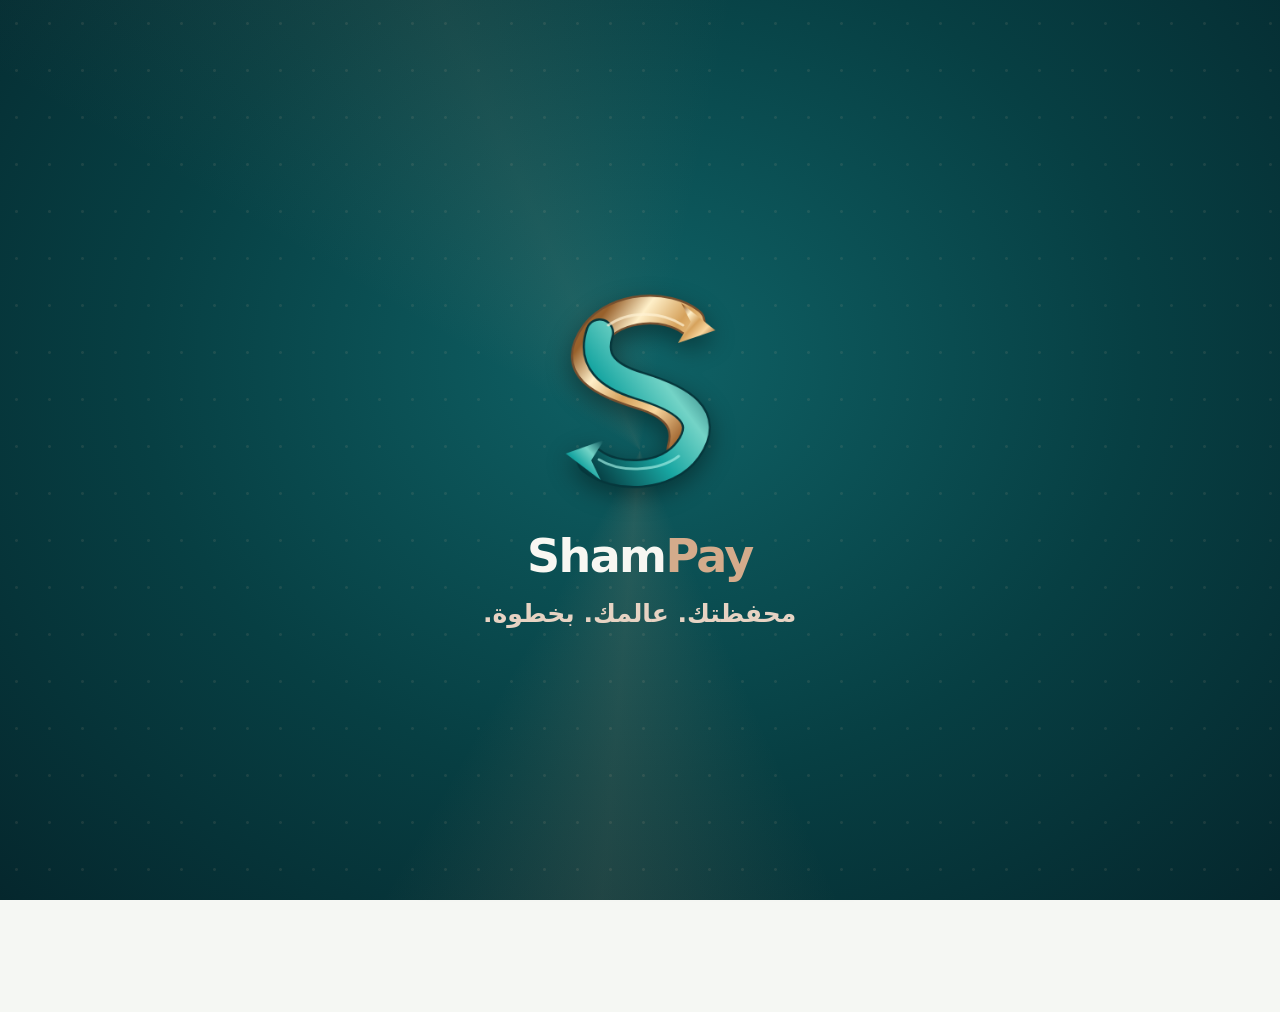
==== index.html @ 65e1316c "Add files via upload" ====
<!doctype html><html lang="ar" dir="rtl"><head><meta charset="utf-8"><meta name="viewport" content="width=device-width,initial-scale=1,viewport-fit=cover"><meta name="theme-color" content="#073F43"><meta name="apple-mobile-web-app-capable" content="yes"><title>ShamPay Premium | DEMO</title><link rel="manifest" href="./manifest.webmanifest"><link rel="icon" href="./icon.svg" type="image/svg+xml"><link rel="apple-touch-icon" href="./icon-192.png"><link rel="stylesheet" href="./style.css?v=35.1"></head><body><div id="app"><header class="header"><div class="brand"><span class="logo"><img src="./shampay-mark.svg?v=32" alt="ShamPay"></span><span>Sham<b>Pay</b></span><span class="demo">DEMO</span></div><div class="header-actions"><button id="headerNotifications" type="button" data-action="notifications" aria-label="الإشعارات" hidden></button><button id="language" aria-label="Language">EN</button><button id="theme" aria-label="Theme">☾</button></div></header><div id="notice" class="notice"></div><main id="content"><section class="boot-fallback" role="status"><h1>أهلاً بك في شام باي</h1><p>جاري تشغيل المحفظة التجريبية…</p><p class="boot-help">إذا بقيت هذه الشاشة، يرجى إعادة فتح التطبيق أو إبلاغ فريق الاختبار.</p></section></main><nav id="nav" class="nav hidden"></nav></div><div id="toast" class="toast" role="status"></div><div id="splash" class="splash" role="status" aria-label="شاشة بداية شام باي"><div class="splash-particles" aria-hidden="true"></div><svg class="splash-art flow-exact-logo" xmlns="http://www.w3.org/2000/svg" viewBox="0 0 300 300" aria-hidden="true"><defs><linearGradient id="metalGold" x1=".1" y1=".1" x2=".9" y2=".9"><stop stop-color="#98612C"/><stop offset=".23" stop-color="#FFF0C9"/><stop offset=".49" stop-color="#D6A25C"/><stop offset=".74" stop-color="#F9D79E"/><stop offset="1" stop-color="#A56B35"/></linearGradient><linearGradient id="metalTeal" x1="0" y1="1" x2="1" y2="0"><stop stop-color="#063B40"/><stop offset=".38" stop-color="#18A6A2"/><stop offset=".67" stop-color="#74D4C7"/><stop offset="1" stop-color="#064B52"/></linearGradient></defs><g class="exact-strokes" fill="none" stroke-linecap="round" stroke-linejoin="round"><g class="exact-gold"><path d="M 209 68 C 181 46 122 48 96 82 C 67 122 102 139 153 155 C 188 166 208 186 198 218" stroke="#77502F" stroke-width="35"/><path d="M 209 68 C 181 46 122 48 96 82 C 67 122 102 139 153 155 C 188 166 208 186 198 218" stroke="url(#metalGold)" stroke-width="30"/></g><g class="exact-teal"><path d="M 92 231 C 121 254 181 253 206 218 C 234 179 198 158 148 143 C 112 132 91 114 102 81" stroke="#06373C" stroke-width="34"/><path d="M 92 231 C 121 254 181 253 206 218 C 234 179 198 158 148 143 C 112 132 91 114 102 81" stroke="url(#metalTeal)" stroke-width="29"/></g></g><g class="exact-gold"><path d="M 198 46 L 238 78 L 194 93 L 209 68 Z" fill="url(#metalGold)" stroke="#B78546" stroke-width="1.5"/></g><g class="exact-teal"><path d="M 103 254 L 62 223 L 107 207 L 92 231 Z" fill="url(#metalTeal)" stroke="#0C6A6B" stroke-width="1.5"/></g><g class="exact-gold"><path d="M 112 72 C 139 53 177 57 200 72" fill="none" stroke="#FFF3D5" stroke-width="3" stroke-linecap="round" opacity=".7"/></g><g class="exact-teal"><path d="M 101 230 C 128 247 173 243 195 226" fill="none" stroke="#9FECE1" stroke-width="3" stroke-linecap="round" opacity=".7"/></g></svg><div class="splash-copy" aria-label="ShamPay، محفظتك. عالمك. بخطوة."><div class="splash-brand">Sham<span>Pay</span></div><div class="splash-motto" lang="ar" dir="rtl">محفظتك. عالمك. بخطوة.</div></div></div><script>window.addEventListener("error",function(e){var c=document.getElementById("content");if(c&&!window.__SHAMPAY_READY__){c.innerHTML="<section class=\"boot-fallback\" role=\"alert\"><h1>تعذر تشغيل ShamPay</h1><p>حدث خطأ في تحميل النسخة التجريبية. يرجى إبلاغ فريق الاختبار.</p></section>";}var s=document.getElementById("splash");if(s)s.classList.add("splash-off");});setTimeout(function(){var s=document.getElementById("splash");if(s)s.classList.add("splash-off");},5300);</script><script src="./app.js?v=35.1" defer></script></body></html>
---- style.css ----
:root{--bg:#F5F7F3;--paper:#fff;--ink:#243D41;--muted:#72837b;--green:#075057;--green2:#12636A;--gold:#C29A79;--line:#e2eae5;--shadow:0 12px 32px #143c2914}*{box-sizing:border-box}html{font-family:-apple-system,BlinkMacSystemFont,"Segoe UI",Tahoma,Arial,sans-serif}body{margin:0;background:var(--bg);color:var(--ink)}body.dark{--bg:#091D23;--paper:#102B31;--ink:#f4f5ed;--muted:#a4b9ad;--green:#17664f;--green2:#208467;--line:#315044;--shadow:0 12px 32px #0004}button,input,select,textarea{font:inherit}button{cursor:pointer}button:focus-visible,input:focus-visible,select:focus-visible{outline:3px solid var(--gold);outline-offset:2px}#app{max-width:520px;min-height:100dvh;margin:auto;background:var(--bg);position:relative;padding-bottom:92px}.header{height:78px;padding:16px 20px;display:flex;align-items:center;justify-content:space-between;background:var(--paper);border-bottom:1px solid var(--line)}.brand{display:flex;align-items:center;gap:8px;font-size:23px;font-weight:800;letter-spacing:-.5px}.brand b{color:var(--gold)}.logo{display:grid;place-items:center;width:37px;height:37px;background:var(--green);color:var(--gold);border-radius:12px;font-family:Georgia,serif;font-size:25px}.demo{font-size:10px;color:var(--green);background:#e9f3e9;border:1px solid #bed9ca;padding:4px 6px;border-radius:7px;letter-spacing:1px}.header-actions{display:flex;gap:7px}.header-actions button{background:var(--bg);border:1px solid var(--line);border-radius:11px;min-width:38px;height:38px;color:var(--ink)}.notice{background:#fff6de;color:#735a24;text-align:center;font-size:11px;padding:8px 12px;border-bottom:1px solid #f2e3bd}main{padding:19px 18px 32px}.hero{background:linear-gradient(135deg,#073F43,#12676A);color:#fff;border-radius:24px;padding:24px;box-shadow:var(--shadow);position:relative;overflow:hidden}.hero:after{content:"S";position:absolute;left:-15px;bottom:-85px;font:240px Georgia;color:#ffffff0c}.eyebrow{font-size:12px;opacity:.78}.hero h1{font-size:27px;margin:9px 0 7px}.hero p{font-size:13px;line-height:1.8;color:#e4eee8;margin:0}.hero .amount{font-size:35px;font-weight:800;direction:ltr;text-align:start;margin:14px 0}.hero .amount small{font-size:15px;color:#e6d39d}.section{margin:23px 0 12px;display:flex;justify-content:space-between;align-items:center}.section h2{font-size:17px;margin:0}.section span,.subtle{font-size:12px;color:var(--muted)}.card{background:var(--paper);border:1px solid var(--line);border-radius:19px;padding:18px;margin-bottom:12px;box-shadow:var(--shadow)}.card h2,.card h3{margin:0 0 12px}.card p{line-height:1.8;font-size:13px;color:var(--muted)}.grid{display:grid;grid-template-columns:repeat(2,minmax(0,1fr));gap:11px}.tile{background:var(--paper);border:1px solid var(--line);border-radius:18px;padding:17px 10px;text-align:center;color:var(--ink);min-height:105px}.tile .symbol{display:grid;place-items:center;margin:0 auto 10px;background:#e7f1eb;color:#12636A;width:44px;height:44px;border-radius:14px;font-size:22px}.tile strong{font-size:13px}.btn{border:0;background:var(--green);color:white;border-radius:13px;padding:14px 17px;font-weight:700;width:100%;margin-top:11px}.btn.secondary{background:transparent;color:var(--green2);border:1px solid var(--green2)}.btn.gold{background:var(--gold);color:#24352c}.field{display:block;margin:14px 0;font-size:13px;font-weight:650}.field input,.field select,.field textarea{display:block;width:100%;margin-top:7px;padding:13px;border-radius:12px;border:1px solid var(--line);background:var(--bg);color:var(--ink);outline:none}.field textarea{resize:vertical;min-height:70px}.field input:focus,.field select:focus{border-color:var(--green2)}.hint{font-size:12px;color:var(--muted);line-height:1.8}.row{display:flex;align-items:center;justify-content:space-between;gap:12px}.row+.row{border-top:1px solid var(--line);padding-top:13px;margin-top:13px}.value{font-weight:800}.pill{border:1px solid var(--line);padding:7px 10px;border-radius:99px;color:var(--muted);font-size:12px}.nav{position:fixed;bottom:0;left:50%;transform:translateX(-50%);width:min(100%,520px);display:flex;justify-content:space-around;align-items:center;background:var(--paper);border-top:1px solid var(--line);padding:8px 5px max(9px,env(safe-area-inset-bottom));z-index:4}.nav button{background:none;border:0;color:var(--muted);min-width:54px;padding:4px 1px;font-size:11px}.nav button span{display:block;font-size:23px;margin-bottom:2px}.nav button.active{color:var(--green2);font-weight:800}.nav button.center span{background:var(--green);color:var(--gold);width:42px;height:42px;display:grid;place-items:center;border-radius:14px;margin:-14px auto 3px}.hidden{display:none!important}.toast{position:fixed;bottom:90px;left:50%;transform:translateX(-50%);background:#1b3d33;color:#fff;padding:12px 20px;border-radius:12px;z-index:10;display:none;max-width:90%;text-align:center}.toast.show{display:block}.qr{width:195px;height:195px;background:#fff;padding:14px;border-radius:16px;margin:15px auto;display:grid;place-items:center}.qr svg{width:100%;height:100%}.centered{text-align:center}.balance{font-size:20px;font-weight:800}.receipt{border:2px dashed var(--gold);position:relative}.watermark{font-size:35px;font-weight:900;letter-spacing:8px;color:#C29A7933;text-align:center}.step{font-size:12px;color:var(--gold);font-weight:800}.link{border:0;background:none;color:var(--green2);text-decoration:underline;padding:8px}.error{color:#ad3434;font-size:12px}.empty{text-align:center;color:var(--muted);padding:24px 10px}.account{background:#f0f5ee;border:1px solid #d6e5d8;padding:12px;border-radius:12px;color:#235345;font-size:12px;line-height:1.8}body.dark .account{background:#173b2d;color:#d3e7d9}.actions{display:flex;gap:10px}.actions>*{flex:1}.goldtext{color:var(--gold)}@media print{.header,.notice,.nav,.no-print{display:none!important}#app{padding:0}.receipt{border:1px solid #aaa}body{background:white;color:black}}
:root{--bg:#F5F7F3;--ink:#243D41;--green:#07383D;--green2:#0D5A60;--gold:#C29A79}body.dark{--green:#0D5A60}.eye{border:0;background:#ffffff22;color:white;border-radius:8px;padding:3px 9px;font-size:18px;margin-inline-start:8px}.phone-row{display:flex;align-items:end;gap:10px}.phone-row>span{white-space:nowrap;padding:13px 9px;background:var(--bg);border-radius:11px;margin-bottom:14px;border:1px solid var(--line)}.phone-row .field{flex:1;min-width:0}.otp-preview{background:#edf5ee;color:#0b4334;border:1px dashed #8bb39c;padding:16px;text-align:center;border-radius:14px;letter-spacing:2px}.otp-preview strong{font-size:25px}.kyc-grid{display:grid;grid-template-columns:repeat(3,1fr);gap:8px;margin:18px 0}.kyc-grid>div{border:1px dashed var(--line);border-radius:13px;min-height:100px;display:flex;flex-direction:column;align-items:center;justify-content:center;font-size:28px}.kyc-grid small{font-size:10px;text-align:center;padding:5px}.checkline{display:flex;align-items:start;gap:10px;line-height:1.7;font-size:12px;margin:15px 0}.checkline input{margin-top:4px}.verified{color:#157454!important;font-weight:650}.qr{width:225px;height:225px}.qr svg{image-rendering:pixelated}@media(prefers-reduced-motion:reduce){*,*:before,*:after{animation:none!important;transition:none!important}}

.splash{position:fixed;inset:0;z-index:9999;background:linear-gradient(155deg,#07383D,#0D5A60);color:#F5F7F3;display:flex;flex-direction:column;align-items:center;justify-content:center;text-align:center;gap:12px;transition:opacity .45s ease,visibility .45s ease;padding:24px}.splash.splash-off{opacity:0;visibility:hidden;pointer-events:none}.splash-mark{width:88px;height:88px;border:2px solid #C29A79;border-radius:24px;display:grid;place-items:center;color:#C29A79;font:700 58px Georgia,serif;box-shadow:0 14px 50px #0003}.splash h1{font-size:38px;letter-spacing:-1px;margin:6px 0 0}.splash h1 span{color:#C29A79}.splash p{margin:0;font-size:18px}.splash small{color:#C29A79;letter-spacing:1px}.boot-fallback{text-align:center;padding:55px 18px;line-height:1.8}.boot-help{font-size:13px;opacity:.75}
@media(prefers-reduced-motion:reduce){.splash{transition:none}}

/* ShamPay cinematic splash — standalone full-screen intro */
.splash{background:radial-gradient(ellipse at 50% 42%,#14513f 0%,#07383D 53%,#031813 100%);overflow:hidden;gap:7px;isolation:isolate}
.splash::before{content:"";position:absolute;inset:-45%;background:conic-gradient(from 30deg,transparent 0 35%,#C29A7914 43%,transparent 50% 75%,#C29A790a 85%,transparent 95%);animation:splash-turn 8s linear infinite;z-index:-1}
.splash-particles{position:absolute;inset:0;background-image:radial-gradient(circle,#e9c780 1px,transparent 2px);background-size:33px 47px;opacity:.12;animation:splash-stars 2.6s ease-in-out both;pointer-events:none}
.splash-art{width:min(72vw,290px);height:min(72vw,290px);filter:drop-shadow(0 0 14px #e2b96550)}
.splash-art path{fill:none;stroke:url(#gold);stroke-linecap:round;stroke-linejoin:round}
.splash-trail{stroke-width:5;stroke-dasharray:420;stroke-dashoffset:420;animation:splash-draw 1.5s ease-out forwards;filter:drop-shadow(0 0 7px #f4d18c)}
.splash-letter{stroke-width:16;stroke-dasharray:460;stroke-dashoffset:460;animation:splash-draw 1.6s .45s ease-in-out forwards}
.splash-leaf{stroke:#4c9b74!important;stroke-width:9;stroke-dasharray:130;stroke-dashoffset:130;animation:splash-draw .8s 1.15s ease-out forwards}
.splash-title{font-size:clamp(39px,10vw,56px);font-weight:800;letter-spacing:-2px;opacity:0;animation:splash-rise .65s 1.35s ease-out forwards}
.splash-title span{color:#C29A79}
.splash-tagline,.splash-syria,.splash small{opacity:0;animation:splash-rise .5s 1.65s ease-out forwards}
.splash-syria{font-size:14px!important;color:#e5d6b5}.splash small{font-size:12px}
.splash-progress{width:145px;height:4px;border-radius:5px;background:#ffffff26;overflow:hidden;margin:18px auto 0}.splash-progress i{display:block;width:100%;height:100%;background:#d9b979;transform:scaleX(0);transform-origin:right;animation:splash-load 2.7s linear forwards}
@keyframes splash-draw{to{stroke-dashoffset:0}}@keyframes splash-rise{from{opacity:0;transform:translateY(14px)}to{opacity:1;transform:translateY(0)}}@keyframes splash-load{to{transform:scaleX(1)}}@keyframes splash-stars{0%{opacity:0}60%{opacity:.2}100%{opacity:.1}}@keyframes splash-turn{to{transform:rotate(360deg)}}
@media(prefers-reduced-motion:reduce){.splash-art path{stroke-dashoffset:0;animation:none}.splash-title,.splash-tagline,.splash-syria,.splash small{opacity:1;animation:none}.splash-progress i{transform:none;animation:none}.splash::before,.splash-particles{animation:none}}

/* Premium login identity and reduced visual clutter */
.login-identity{text-align:center;padding:28px 12px 20px;background:linear-gradient(160deg,#fffdf7,#f5f4ed);border-radius:24px;margin-bottom:12px;position:relative;overflow:hidden}.login-monogram{font:italic 108px/1 Georgia,serif;display:inline-block;background:linear-gradient(125deg,#9c742f,#f6dc91 47%,#b88b39 80%);background-clip:text;-webkit-background-clip:text;color:transparent;filter:drop-shadow(0 7px 10px #94703224);position:relative}.login-monogram .leaf{font:22px Georgia;color:#26835b;position:absolute;right:-2px;top:9px;transform:rotate(-30deg)}.login-wordmark{font-size:34px;font-weight:850;letter-spacing:-1.6px;color:#073b2e}.login-wordmark span{color:#c4a05b}.login-identity p{font-size:14px;font-weight:600;color:#6e765f;margin:7px 0 0}body.dark .login-identity{background:linear-gradient(160deg,#153a2f,#0d251e)}body.dark .login-wordmark{color:#F5F7F3}body.dark .login-identity p{color:#c9d5ca}.splash .splash-title,.splash .splash-tagline,.splash .splash-syria,.splash small,.splash .splash-progress{display:none!important}.splash-art{width:min(82vw,350px);height:min(82vw,350px)}.splash{background:radial-gradient(ellipse at center,#14523f 0%,#052c22 65%,#031a14 100%)}.tile{min-height:118px;border-radius:22px;box-shadow:0 5px 22px #0d3b2d0a}.tile .symbol{border-radius:16px}.card{box-shadow:0 7px 26px #0d3b2d0a}.hero{background:linear-gradient(125deg,#083c31,#146b52);box-shadow:0 14px 35px #0b483b29}.btn{min-height:48px}.nav button.active{color:#13735a}

/* Premium compact mobile home and consistent line icons */
.ui-icon{width:25px;height:25px;display:block;flex:none}.tile .symbol .ui-icon{width:25px;height:25px}.quick-grid{gap:12px}.quick-grid .tile{min-height:106px;padding:15px 9px 12px;border-radius:19px;box-shadow:0 5px 18px #143c2909}.quick-grid .tile .symbol{width:40px;height:40px;margin-bottom:8px;background:var(--bg);color:var(--green2);border-radius:12px}.quick-grid .tile strong{font-size:13px}.compact-section{margin:19px 0 10px}.wallet-premium{min-height:190px;padding:20px 22px;border-radius:22px}.wallet-top{display:flex;align-items:center;justify-content:space-between;font-size:13px;opacity:.9}.wallet-top small{color:#e7d4a4}.wallet-premium .amount{font-size:clamp(29px,8vw,39px);margin:15px 0 10px;white-space:nowrap}.wallet-premium .amount small{font-size:12px;font-weight:600}.wallet-premium .wallet-name{max-width:100%;overflow:hidden;text-overflow:ellipsis;white-space:nowrap;font-size:13px}.wallet-premium .wallet-hint{font-size:11px;color:#e7d4a4;margin-top:7px}.nav button span{height:28px;display:flex;align-items:center;justify-content:center;margin-bottom:3px}.nav button span .ui-icon{width:22px;height:22px}.nav button.center span{width:40px;height:40px;margin:-12px auto 3px}.nav button.center span .ui-icon{width:23px;height:23px}.login-identity{padding:14px 12px 12px;margin-bottom:4px}.login-monogram{font-size:66px}.login-wordmark{font-size:27px}.login-identity p{font-size:12px}.notice{padding:5px 12px;font-size:10px}main{padding-top:14px}.eye{border:0;background:#ffffff20;color:white;border-radius:10px;width:32px;height:32px;display:grid;place-items:center}.eye .ui-icon{width:17px;height:17px}body.dark .quick-grid .tile .symbol{background:#204538;color:#b6d9c7}

/* v12: visible balance control beside the amount, distinct service and KYC icons */
.wallet-top{justify-content:flex-start}.balance-line{display:flex;align-items:center;justify-content:flex-start;gap:12px;position:relative;z-index:1;direction:ltr}.wallet-premium .balance-line .amount{margin:15px 0 10px;min-width:0}.balance-line .eye{flex:none;width:38px;height:38px;margin:4px 0 0;border:1px solid #ffffff50;background:#ffffff22;border-radius:12px;color:#fff;touch-action:manipulation}.balance-line .eye .ui-icon{width:21px;height:21px}.balance-line .eye:focus-visible{outline:2px solid var(--gold)}.kyc-grid{gap:10px}.kyc-grid .kyc-item{min-height:112px;border:1px solid var(--line);border-radius:16px;background:var(--bg);padding:12px 5px;gap:9px}.kyc-icon{width:43px;height:43px;border-radius:13px;display:grid;place-items:center;background:#e4efe7;color:#12604b}.kyc-icon .ui-icon{width:26px;height:26px}.kyc-grid .kyc-item small{font-size:11px;line-height:1.5;color:var(--ink)}body.dark .kyc-icon{background:#254b3d;color:#d5e7d8}.tile .symbol .ui-icon{width:27px;height:27px}

/* v13 — Ivory and champagne-gold identity */
:root{--bg:#F8F5ED;--paper:#FFFEFA;--ink:#26342F;--muted:#807665;--green:#B48B4D;--green2:#9A7136;--gold:#C29A79;--line:#E8DFCF;--shadow:0 9px 28px #7C62401A}
body.dark{--bg:#191713;--paper:#27231D;--ink:#F7F0E3;--muted:#B8AA92;--green:#C19A5C;--green2:#E0BC7A;--gold:#D8B36D;--line:#4A4033;--shadow:0 12px 30px #0005}
.header,.nav{background:var(--paper);border-color:var(--line)}.logo,.nav button.center span{background:#2A2923;color:#E8C987}.brand{color:var(--ink)}.brand b,.goldtext{color:#BF9653}.demo{background:#F6ECD8;color:#826027;border-color:#E8D5AD}body.dark .demo{background:#443720;color:#F0CF92;border-color:#786038}.notice{background:#FBF2DF;color:#745D39;border-color:#EAD9B8}body.dark .notice{background:#382D1F;color:#E9D1A4;border-color:#5C4930}
.btn{background:#9A7136;color:#fff}.btn.secondary{color:var(--green2);border-color:var(--green2)}.btn.gold{background:#D9B56E;color:#29251D}.tile,.card{border-color:var(--line);box-shadow:var(--shadow)}.tile .symbol,.quick-grid .tile .symbol,.kyc-icon{background:#F5ECDD;color:#9B743B}body.dark .tile .symbol,body.dark .quick-grid .tile .symbol,body.dark .kyc-icon{background:#403625;color:#E7C585}.nav button.active{color:var(--green2)}
.account{background:#F7F0E2;color:#67522E;border-color:#E5D7BC}body.dark .account{background:#373022;color:#E9D5AA;border-color:#5D5037}.otp-preview{background:#FCF3E2;color:#76582C;border-color:#C8A66E}.login-identity{background:linear-gradient(150deg,#FFFEFA,#EEF4EE)}.login-wordmark{color:#292E28}.login-wordmark span{color:#B98768}.login-identity p{color:#88765A}body.dark .login-identity{background:linear-gradient(145deg,#393024,#201E19)}body.dark .login-wordmark{color:#F8F0E2}
.splash{background:radial-gradient(ellipse at 50% 42%,#FFFEFA 0%,#E9F0EA 65%,#D5E5DC 100%);color:#8C682F}.splash::before{background:conic-gradient(from 30deg,transparent 0 35%,#C29A7930 43%,transparent 50% 75%,#C29A7922 85%,transparent 95%)}.splash-particles{background-image:radial-gradient(circle,#B98768 1px,transparent 2px)}.splash-art{filter:drop-shadow(0 0 12px #D5AD6860)}.splash-leaf{stroke:#B98768!important}
.hero.wallet-premium{background:linear-gradient(125deg,#FFFEFA 0%,#F0F5F0 70%,#E3ECE5 100%);color:#26362F;border:1px solid #D6E4DB;box-shadow:0 12px 32px #9A7B491C;min-height:175px;padding:21px 23px}.hero.wallet-premium::after{color:#CDAE7430;bottom:-100px;left:-4px;font-size:230px}.wallet-premium .wallet-top{font-size:12px;color:#766B58;opacity:1}.wallet-premium .wallet-top small,.wallet-premium .amount small{color:#96713A}.wallet-premium .balance-line{direction:rtl;justify-content:flex-start;gap:10px}.wallet-premium .amount{direction:ltr;font-size:clamp(24px,6.4vw,34px);font-weight:750;letter-spacing:-.6px;white-space:nowrap}.wallet-premium .balance-line .eye{width:34px;height:34px;background:#F3E6CF;border:1px solid #D4E0D9;color:#866331;border-radius:50%;margin:0}.wallet-premium .balance-line .eye .ui-icon{width:19px;height:19px}.wallet-premium .wallet-name{font-size:14px;font-weight:550;color:#2F3A33}.wallet-premium .wallet-hint{color:#9A835D;font-size:11px}.wallet-premium .demo-verified{display:inline-flex;align-items:center;gap:5px;color:#7B693F;font-size:10px;margin-inline-start:7px}.wallet-premium .demo-verified .ui-icon{width:15px;height:15px;color:#A77D39}body.dark .hero.wallet-premium{background:linear-gradient(130deg,#322A1E,#211F1A);border-color:#665136;color:#F9F0DD}body.dark .wallet-premium .wallet-name{color:#F5EBDD}body.dark .wallet-premium .wallet-top,body.dark .wallet-premium .wallet-hint{color:#D3BC94}body.dark .wallet-premium .balance-line .eye{background:#4B3B27;color:#F0D19B;border-color:#80633D}body.dark .wallet-premium .demo-verified{color:#D7BC86}

/* v14 cinematic brand reveal — ivory and gold, accessible and isolated */
.splash{gap:0!important;display:flex;flex-direction:column;align-items:center;justify-content:center;padding:24px;overflow:hidden}
.splash-art{width:min(64vw,235px)!important;height:min(64vw,235px)!important;flex:none;animation:sp-mark-settle .75s 1.7s both;will-change:transform}
.splash-copy{position:relative;z-index:2;text-align:center;display:flex;flex-direction:column;align-items:center;gap:11px;margin-top:12px;animation:sp-copy-reveal .75s 2.12s cubic-bezier(.2,.8,.2,1) both}
.splash-brand{font:800 clamp(32px,9vw,46px)/1.1 system-ui,-apple-system,'Segoe UI',sans-serif;letter-spacing:-1.6px;color:#243D41;direction:ltr}
.splash-brand span{color:#B98768}
.splash-motto{font-family:system-ui,-apple-system,'Segoe UI',Tahoma,sans-serif;font-size:clamp(19px,5.4vw,25px);font-weight:600;line-height:1.7;color:#80623D;letter-spacing:0;white-space:nowrap;animation:sp-motto-reveal .7s 2.55s both}
.splash .splash-copy,.splash .splash-brand,.splash .splash-motto{display:flex!important}
@keyframes sp-mark-settle{from{transform:translateY(26px) scale(1.07)}to{transform:translateY(-7px) scale(.94)}}
@keyframes sp-copy-reveal{from{opacity:0;transform:translateY(23px);filter:blur(6px)}to{opacity:1;transform:translateY(0);filter:blur(0)}}
@keyframes sp-motto-reveal{from{opacity:0;transform:translateY(13px)}to{opacity:1;transform:translateY(0)}}
@media(prefers-reduced-motion:reduce){.splash-art,.splash-copy,.splash-motto{animation:none!important;opacity:1!important;transform:none!important;filter:none!important}}

/* v15: staged cinematic reveal. Logo finishes before wordmark; tagline enters later. */
.splash-art{animation:sp15-mark .65s 1.85s cubic-bezier(.2,.8,.2,1) both!important}
.splash-copy{animation:none!important;opacity:1!important;transform:none!important;filter:none!important}
.splash-brand{opacity:0;animation:sp15-brand .78s 2.45s cubic-bezier(.18,.8,.2,1) forwards!important;will-change:opacity,transform,filter}
.splash-motto{opacity:0;animation:sp15-motto .85s 3.35s cubic-bezier(.2,.75,.2,1) forwards!important;will-change:opacity,transform,filter}
@keyframes sp15-mark{from{transform:translateY(22px) scale(1.04)}to{transform:translateY(-7px) scale(.94)}}
@keyframes sp15-brand{0%{opacity:0;transform:translateY(19px);filter:blur(5px)}100%{opacity:1;transform:translateY(0);filter:blur(0)}}
@keyframes sp15-motto{0%{opacity:0;transform:translateY(14px);filter:blur(3px)}100%{opacity:1;transform:translateY(0);filter:blur(0)}}
@media(prefers-reduced-motion:reduce){.splash-art,.splash-brand,.splash-motto{animation:none!important;opacity:1!important;transform:none!important;filter:none!important}}


/* v16 unified petrol, porcelain and muted copper identity */
:root{--bg:#F5F7F3;--paper:#FFFEFA;--ink:#213B40;--muted:#73878A;--green:#073F43;--green2:#12636A;--gold:#C29A79;--line:#DEE8E3;--shadow:0 12px 32px #123F4210}
body.dark{--bg:#091E24;--paper:#102C33;--ink:#EDF5F0;--muted:#A4BBBA;--green:#12636A;--green2:#70B9B1;--gold:#D3AA8B;--line:#27474D;--shadow:0 12px 32px #0003}
.header,.nav{background:var(--paper)}
.brand b,.goldtext{color:var(--gold)}
.logo{background:transparent!important;border-radius:0!important;width:40px!important;height:44px!important}
.logo img{display:block;width:100%;height:100%;object-fit:contain}
.demo{color:#12575B;background:#E5F0EB;border-color:#C4DCD3}
body.dark .demo{color:#B8E3D8;background:#173E42;border-color:#315D5B}
.notice{background:#F1F3ED;color:#5C6C66;border-color:#DDE5DC}
body.dark .notice{background:#173139;color:#C5D3CB;border-color:#27474D}
.hero:not(.wallet-premium){background:linear-gradient(130deg,#06363D,#12616A)}
.hero.wallet-premium{background:linear-gradient(135deg,#FFFEFA,#EFF5F0 65%,#DEEAE2)!important;border:1px solid #D4E4DB!important;color:#243D41!important;box-shadow:0 12px 32px #123F4214!important}
.wallet-premium .wallet-top,.wallet-premium .wallet-name{color:#36535A!important}
.wallet-premium .wallet-hint{color:#758F89!important}
.wallet-premium .amount small{color:#9B725A!important}
.wallet-premium .balance-line .eye{background:#E4EEE8!important;border-color:#CEDFD4!important;color:#145B61!important}
.wallet-premium .demo-verified{color:#39746D!important}
body.dark .hero.wallet-premium{background:linear-gradient(130deg,#16444C,#0C2B33)!important;border-color:#37636A!important;color:#F3F8F4!important}
body.dark .wallet-premium .wallet-top,body.dark .wallet-premium .wallet-name{color:#F0F7F2!important}
body.dark .wallet-premium .wallet-hint{color:#A8C8C2!important}
body.dark .wallet-premium .balance-line .eye{background:#25535A!important;color:#E4F0E8!important;border-color:#47777A!important}
.tile .symbol{background:#E5F0EB;color:#0D5A60}
body.dark .tile .symbol{background:#1C464C;color:#B2DCD2}
.account{background:#EAF3EE;color:#285D59;border-color:#D1E4D8}
body.dark .account{background:#183D43;color:#BCE2D6;border-color:#315B5D}
.otp-preview{background:#E8F2EC;color:#12565B;border-color:#9FC5BA}
.login-identity{background:linear-gradient(155deg,#FFFEFA,#EAF2EC)}
body.dark .login-identity{background:linear-gradient(155deg,#173F45,#10282F)}
.login-wordmark{color:#1C4147}.login-wordmark span{color:#C29A79}
body.dark .login-wordmark{color:#F1F6F2}
.splash{background:radial-gradient(ellipse at 50% 40%,#0F6266 0%,#073F43 55%,#05272D 100%)!important;color:#F8F7F2!important}
.splash::before{background:conic-gradient(from 30deg,transparent 0 35%,#C29A7924 43%,transparent 50% 75%,#C29A7918 85%,transparent 95%)!important}
.splash-particles{background-image:radial-gradient(circle,#E5BFA0 1px,transparent 2px)!important}
.splash-art{filter:drop-shadow(0 0 15px #D8AC8C55)!important}
.splash-brand{color:#F8F7F2!important}.splash-brand span{color:#D4AB8B!important}
.splash-motto{color:#E7D3C3!important}
.splash-leaf{stroke:#D5AC8D!important}
.splash-art path{stroke:url(#copper)!important}
.splash-art .splash-leaf{stroke:#D5AC8D!important}

/* v17: use identical S logo in login and app header; remove old typographic S and green diamond */
.login-monogram{display:flex!important;justify-content:center!important;align-items:center!important;width:112px!important;height:112px!important;margin:0 auto 5px!important;font-size:0!important;background:none!important;filter:none!important;line-height:normal!important}
.login-monogram img{display:block!important;width:112px!important;height:112px!important;object-fit:contain!important;filter:drop-shadow(0 5px 9px #81574220)}
.login-monogram .leaf{display:none!important}
.login-identity{padding:18px 12px 16px!important}
.login-wordmark{font-size:29px!important;color:#153F44!important}
.login-wordmark span{color:#B98768!important}
.login-identity p{color:#806C5D!important}
body.dark .login-wordmark{color:#F1F7F2!important}

/* v19 wallet: hierarchy, aligned eye and single consistent brand mark */
.hero.wallet-premium{min-height:218px!important;padding:20px 21px 17px!important;display:flex;flex-direction:column;gap:0;isolation:isolate}
.hero.wallet-premium::after{content:none!important;display:none!important}
.wallet-identity{display:flex;align-items:center;gap:10px;position:relative;z-index:1;min-width:0}
.wallet-avatar{width:38px;height:38px;flex:none;border-radius:50%;display:grid;place-items:center;background:#E0ECE6;color:#1D6163}
.wallet-avatar .ui-icon{width:21px;height:21px}
.wallet-person{min-width:0;flex:1;display:flex;flex-direction:column;align-items:flex-start;gap:4px}
.wallet-premium .wallet-name{font-size:15px!important;line-height:1.5;font-weight:750!important;white-space:normal!important;overflow-wrap:anywhere;max-width:100%;color:#243D41!important;margin:0!important}
.wallet-premium .demo-verified{display:inline-flex!important;align-items:center;gap:4px;font-size:10px!important;margin:0!important;color:#38756E!important;line-height:1.5}
.wallet-premium .demo-verified .ui-icon{width:14px;height:14px}
.wallet-mark{width:43px;height:53px;object-fit:contain;flex:none;opacity:.9}
.wallet-rule{height:1px;background:#CBDDD5;margin:13px 0 12px}
.wallet-premium .wallet-top{font-size:12px!important;font-weight:600;color:#647E7B!important}
.wallet-premium .balance-line{display:flex!important;flex-direction:row!important;justify-content:flex-start!important;align-items:center!important;gap:9px!important;direction:rtl!important;min-height:48px;margin-top:3px}
.wallet-premium .balance-line .amount{margin:0!important;font-size:clamp(24px,6.1vw,34px)!important;line-height:1.35!important;direction:ltr!important;display:inline-flex;align-items:baseline;gap:5px;white-space:nowrap;font-variant-numeric:tabular-nums}
.wallet-premium .balance-line .amount small{font-size:12px!important}
.wallet-premium .balance-line .eye{display:grid!important;place-items:center!important;align-self:center!important;width:32px!important;height:32px!important;min-width:32px!important;min-height:32px!important;padding:0!important;margin:0!important;transform:none!important;border-radius:50%!important}
.wallet-premium .balance-line .eye .ui-icon{width:17px!important;height:17px!important;display:block!important}
.wallet-premium .wallet-hint{font-size:10px!important;margin:6px 0 0!important;color:#708B85!important;line-height:1.6!important}
body.dark .wallet-premium .wallet-name{color:#F0F7F2!important}
body.dark .wallet-avatar{background:#25535A;color:#D2E9E0}
body.dark .wallet-rule{background:#42636A}
body.dark .wallet-premium .wallet-top,body.dark .wallet-premium .wallet-hint{color:#B6CEC6!important}
@media(max-width:360px){.wallet-premium .wallet-name{font-size:13px!important}.wallet-mark{width:34px}.wallet-premium .balance-line .amount{font-size:23px!important}}


/* v22: one geometrically consistent S mark, two distinct animated streams */
.splash .flow-s-logo{display:block!important;width:min(65vw,255px)!important;height:min(65vw,255px)!important;overflow:visible!important;opacity:1!important;transform:none!important;animation:none!important;filter:drop-shadow(0 8px 12px #0007)!important}
.flow-s-logo .flow-gold-group,.flow-s-logo .flow-teal-group{transform-origin:150px 150px;opacity:1}
.flow-s-logo .flow-gold-group{animation:gold-arrive 1.9s .1s cubic-bezier(.16,.8,.2,1) both!important}
.flow-s-logo .flow-teal-group{animation:teal-arrive 1.9s .1s cubic-bezier(.16,.8,.2,1) both!important}
.flow-s-logo .flow-track{stroke-dasharray:430!important;stroke-dashoffset:430;animation:stream-draw 1.85s .16s cubic-bezier(.22,.7,.2,1) forwards!important}
.flow-s-logo .flow-head{opacity:0;animation:head-appear .35s 1.6s ease-out forwards!important}
.flow-s-logo .flow-gold-group .flow-track{stroke:url(#metalGold)!important}
.flow-s-logo .flow-teal-group .flow-track{stroke:url(#metalTeal)!important}
@keyframes gold-arrive{0%{transform:translate(-130px,-95px) rotate(-18deg);opacity:.15}75%{opacity:1}100%{transform:none;opacity:1}}
@keyframes teal-arrive{0%{transform:translate(130px,95px) rotate(-18deg);opacity:.15}75%{opacity:1}100%{transform:none;opacity:1}}
@keyframes stream-draw{to{stroke-dashoffset:0}}
@keyframes head-appear{to{opacity:1}}
.splash-brand{opacity:0;animation:flow-brand .7s 2.4s ease-out forwards!important}
.splash-motto{opacity:0;animation:flow-brand .8s 3.2s ease-out forwards!important}
@keyframes flow-brand{from{opacity:0;transform:translateY(14px);filter:blur(3px)}to{opacity:1;transform:none;filter:none}}
.login-monogram img{width:108px!important;height:108px!important;object-fit:contain!important}
.wallet-mark{width:52px!important;height:60px!important;object-fit:contain!important}
@media(prefers-reduced-motion:reduce){.flow-s-logo *,.splash-brand,.splash-motto{animation:none!important;transform:none!important;opacity:1!important;stroke-dashoffset:0!important}}

/* v23 exact mark: splash geometry and layers copied verbatim from shampay-mark.svg.
   Only movement/opacity changes; final state is identical to the static emblem. */
.splash .flow-exact-logo{width:min(65vw,255px)!important;height:min(65vw,255px)!important;display:block!important;overflow:visible!important;transform:none!important;opacity:1!important;animation:none!important;filter:drop-shadow(0 8px 12px #0006)!important}
.splash .flow-exact-logo .exact-gold{animation:exact-gold-enter 1.9s .15s cubic-bezier(.2,.7,.2,1) both!important}
.splash .flow-exact-logo .exact-teal{animation:exact-teal-enter 1.9s .15s cubic-bezier(.2,.7,.2,1) both!important}
.splash .flow-exact-logo path{stroke-dasharray:none!important;stroke-dashoffset:0!important;animation:none!important}
.splash .flow-exact-logo path[stroke="url(#metalGold)"]{stroke:url(#metalGold)!important}
.splash .flow-exact-logo path[stroke="url(#metalTeal)"]{stroke:url(#metalTeal)!important}
.splash .flow-exact-logo path[stroke="#77502F"]{stroke:#77502F!important}
.splash .flow-exact-logo path[stroke="#06373C"]{stroke:#06373C!important}
.splash .flow-exact-logo path[stroke="#FFF3D5"]{stroke:#FFF3D5!important}
.splash .flow-exact-logo path[stroke="#9FECE1"]{stroke:#9FECE1!important}
.splash .flow-exact-logo path[fill="url(#metalGold)"]{fill:url(#metalGold)!important}
.splash .flow-exact-logo path[fill="url(#metalTeal)"]{fill:url(#metalTeal)!important}
@keyframes exact-gold-enter{0%{transform:translate(-115px,-75px) scale(.82);opacity:0}65%{opacity:1}100%{transform:none;opacity:1}}
@keyframes exact-teal-enter{0%{transform:translate(115px,75px) scale(.82);opacity:0}65%{opacity:1}100%{transform:none;opacity:1}}
@media(prefers-reduced-motion:reduce){.splash .flow-exact-logo .exact-gold,.splash .flow-exact-logo .exact-teal{animation:none!important;opacity:1!important;transform:none!important}}

/* v24 security settings */
.remember-line{display:flex;align-items:center;gap:10px;line-height:1.6;margin:14px 0;font-size:14px;cursor:pointer}.remember-line input{width:19px;height:19px;flex:none;accent-color:#0c7774}.security-controls{margin-top:18px;padding-top:12px;border-top:1px solid rgba(127,127,127,.2)}.security-controls .field{margin:16px 0}.security-controls select{width:100%}

/* v25: compact, accessible settings rows */
.settings-page{padding-bottom:12px}.settings-title{margin:23px 3px 13px}.settings-title h2{font-size:22px;font-weight:800}.settings-group{background:var(--paper);border:1px solid var(--line);border-radius:19px;overflow:hidden;margin-bottom:12px;box-shadow:0 5px 22px #0d3b2d09}.settings-item{width:100%;min-height:62px;display:flex;align-items:center;gap:14px;text-align:start;direction:inherit;padding:12px 17px;background:transparent;color:var(--ink);border:0;position:relative}.settings-item+.settings-item:before{content:"";position:absolute;inset-inline-start:56px;inset-inline-end:16px;top:0;height:1px;background:var(--line)}.settings-item:active{background:var(--bg)}.settings-item-icon{width:26px;height:26px;display:grid;place-items:center;color:var(--green2);flex:none}.settings-item-icon .ui-icon{width:23px;height:23px}.settings-item-text{font-size:15px;font-weight:650;flex:1;line-height:1.5}.settings-item-extra{font-size:11px;color:var(--muted)}.settings-chevron{font-size:25px;line-height:1;color:var(--muted);flex:none;opacity:.8}.settings-note{color:var(--muted);font-size:12px;line-height:1.7;padding:0 12px;margin:4px 0 20px}.settings-danger-group{margin-top:26px}.settings-danger-group .settings-item:last-child,.settings-danger-group .settings-item:last-child .settings-item-icon{color:#c04444}body.dark .settings-group{box-shadow:0 5px 22px #0002}@media(max-width:370px){.settings-item{padding:11px 12px;gap:10px}.settings-item-text{font-size:14px}}

/* ShamPay v28: home controls */
.header-actions{align-items:center}.header-actions #headerNotifications{position:relative;display:grid;place-items:center;padding:0;min-width:38px;height:38px;color:var(--green2)}.header-actions #headerNotifications[hidden]{display:none!important}#headerNotifications .ui-icon{width:21px;height:21px}.notification-count{position:absolute;top:-5px;inset-inline-start:-5px;min-width:17px;height:17px;border-radius:10px;background:#A43B3B;color:#fff;font-size:10px;font-weight:700;display:grid;place-items:center;padding:0 3px;border:2px solid var(--paper)}.wallet-add-funds{position:relative;z-index:2;display:inline-flex;align-items:center;justify-content:center;gap:6px;background:#155E63;color:white;border:0;border-radius:11px;padding:9px 13px;font-size:12px;font-weight:700;margin-top:8px}.wallet-add-funds .ui-icon{width:16px;height:16px}.wallet-add-funds:focus-visible{outline:2px solid #BF9653;outline-offset:3px}body.dark .wallet-add-funds{background:#B8D9D3;color:#163B40}.wallet-premium .demo-verified{font-size:10px;line-height:1.4}

/* v29 demo screens */
.qr-amount-label{width:100%;text-align:start;margin:18px 0 8px}.qr-amount-label input{width:100%;box-sizing:border-box}.activity-entry{margin-bottom:10px}.qr svg{max-width:100%;height:auto}

/* v31 — mobile tactile polish, accessible quick filters and receipt */
button, .tile, .settings-item, .card[data-action] { -webkit-tap-highlight-color: transparent; touch-action: manipulation; transition: transform 145ms ease, box-shadow 145ms ease, background-color 145ms ease, opacity 145ms ease; }
button:active, .tile:active, .settings-item:active, .card[data-action]:active { transform: scale(.975); opacity:.88; }
button:focus-visible, .tile:focus-visible, .settings-item:focus-visible { outline: 3px solid #cfa35b; outline-offset: 3px; }
.v31-filter-chips { display:flex; gap:8px; overflow-x:auto; padding:3px 1px 11px; scrollbar-width:none; -webkit-overflow-scrolling:touch; }
.v31-filter-chips::-webkit-scrollbar { display:none; }
.v31-chip { flex:0 0 auto; border:1px solid rgba(16,111,111,.24); border-radius:999px; padding:9px 14px; font-size:13px; font-weight:700; background:transparent; color:inherit; white-space:nowrap; }
.v31-chip.selected { background:#0b6264; color:white; border-color:#0b6264; box-shadow:0 3px 10px rgba(0,0,0,.10); }
.v31-receipt { border-radius:22px; box-shadow:0 12px 35px rgba(0,0,0,.08); }
.v31-success-icon { display:grid; place-items:center; width:56px; height:56px; margin:0 auto 12px; border-radius:50%; background:#e3f5e9; color:#167342; font-size:31px; font-weight:800; }
@media (prefers-reduced-motion:reduce) { button,.tile,.settings-item,.card[data-action] { transition:none !important; } button:active,.tile:active,.settings-item:active,.card[data-action]:active { transform:none !important; } }
@media print { .v31-receipt { box-shadow:none; } }

/* v32 Premium Identity: decorative motion only; respect accessibility */
.header .brand .logo { position:relative; overflow:hidden; isolation:isolate; box-shadow: inset 0 1px 2px rgba(255,255,255,.2),0 3px 12px rgba(0,0,0,.14); }
.header .brand .logo::after { content:""; position:absolute; inset:0; pointer-events:none; background:linear-gradient(110deg,transparent 24%,rgba(255,255,255,.05) 38%,rgba(255,250,219,.42) 50%,rgba(255,255,255,.05) 62%,transparent 76%); transform:translateX(-140%); animation:v32-logo-shimmer 1.5s ease-out .35s 1 both; }
@keyframes v32-logo-shimmer { to { transform:translateX(140%); } }
.v32-cards-intro { color:var(--muted,#667); line-height:1.65; margin:0 0 18px; }
.v32-metal-card { position:relative; overflow:hidden; display:flex; flex-direction:column; justify-content:space-between; min-height:220px; padding:22px; margin:0 0 18px; border-radius:22px; box-shadow:0 12px 28px rgba(0,0,0,.18),inset 0 1px 1px rgba(255,255,255,.6); color:#fff; direction:ltr; text-align:left; isolation:isolate; }
.v32-metal-card::before {content:"";position:absolute;inset:0;background:linear-gradient(118deg,transparent 20%,rgba(255,255,255,.24) 39%,transparent 50%,rgba(0,0,0,.13) 73%,transparent 90%);pointer-events:none;z-index:-1;}
.v32-gold-card {background:linear-gradient(135deg,#76501e 0%,#c59c54 27%,#80602b 55%,#e0bd7a 80%,#8e662b 100%);}
.v32-silver-card {background:linear-gradient(135deg,#475861 0%,#a7b6bb 26%,#5a6c74 56%,#d2dce0 82%,#647981 100%);}
.v32-card-top,.v32-card-bottom{display:flex;justify-content:space-between;align-items:flex-start;gap:12px}.v32-card-top strong{font-size:22px;letter-spacing:-.7px}.v32-card-top strong span{color:#fff0c6}.v32-card-contactless{font-size:24px;opacity:.9}.v32-card-chip{width:42px;height:29px;border:1px solid rgba(255,255,255,.65);border-radius:7px;background:linear-gradient(120deg,rgba(255,255,255,.5),rgba(255,255,255,.08));margin-top:12px}.v32-card-number{font-size:clamp(17px,5vw,23px);font-weight:700;letter-spacing:2px;white-space:nowrap;margin:18px 0}.v32-card-bottom{align-items:flex-end}.v32-card-bottom div{display:flex;flex-direction:column;gap:4px;min-width:0}.v32-card-bottom small{font-size:10px;opacity:.85}.v32-card-bottom strong{font-size:13px;overflow-wrap:anywhere}.v32-card-demo{font-size:10px;letter-spacing:.6px;white-space:nowrap;background:rgba(0,0,0,.2);padding:6px;border-radius:5px}.v32-card-disclaimer{line-height:1.7}
@media(prefers-reduced-motion:reduce){.header .brand .logo::after{animation:none;display:none}}

/* v33: Services — distinct SVGs, quiet metallic edging, balanced mobile grid. */
.services-grid{display:grid;grid-template-columns:repeat(2,minmax(0,1fr));gap:clamp(10px,3vw,14px);align-items:stretch}
.services-grid .tile{display:flex;flex-direction:column;align-items:center;justify-content:center;gap:12px;min-width:0;min-height:132px;padding:18px 9px 16px;border:1px solid rgba(184,145,78,.30);border-radius:22px;background:var(--paper);box-shadow:0 5px 16px rgba(13,55,49,.055),0 1px 2px rgba(129,96,46,.045);color:var(--ink);-webkit-tap-highlight-color:transparent;transition:transform .16s ease,border-color .16s ease,box-shadow .16s ease,background-color .16s ease}
.services-grid .tile .symbol{width:51px;height:51px;flex:none;margin:0;display:grid;place-items:center;border-radius:16px;background:linear-gradient(145deg,#f4f5ed,#e8efe9);color:#125d61;box-shadow:inset 0 1px 0 rgba(255,255,255,.8),0 2px 6px rgba(13,55,49,.04)}
.services-grid .tile .symbol .ui-icon{width:28px;height:28px;stroke-width:1.85}
.services-grid .tile strong{font-size:clamp(12px,3.6vw,14px);font-weight:700;line-height:1.45;overflow-wrap:anywhere;text-align:center}
.services-grid .tile:active{transform:scale(.975);border-color:rgba(183,139,64,.70);background:var(--paper);box-shadow:0 2px 9px rgba(13,55,49,.05)}
.services-grid .tile:focus-visible{outline:3px solid #cfa35b;outline-offset:3px}
body.dark .services-grid .tile{border-color:rgba(216,183,116,.28);box-shadow:0 6px 18px rgba(0,0,0,.16)}
body.dark .services-grid .tile .symbol{background:linear-gradient(145deg,#20484b,#15383b);color:#d8bd83;box-shadow:inset 0 1px 0 rgba(255,255,255,.06)}
@media(max-width:360px){.services-grid{gap:9px}.services-grid .tile{min-height:120px;padding:13px 6px;gap:9px}.services-grid .tile .symbol{width:46px;height:46px}}
@media(prefers-reduced-motion:reduce){.services-grid .tile{transition:none}.services-grid .tile:active{transform:none}}

/* v34: transfers and transaction record visual consistency */
.grid:not(.services-grid) .tile{border:1px solid rgba(188,151,83,.27);box-shadow:0 7px 22px rgba(12,59,53,.055)}
.grid:not(.services-grid) .tile .symbol{background:linear-gradient(145deg,#edf3ee,#e3eee8);color:#145e61}
.grid:not(.services-grid) .tile .symbol .ui-icon{width:29px;height:29px}
.v34-tx{align-items:center;gap:12px;border-color:rgba(188,151,83,.22);box-shadow:0 5px 18px rgba(14,60,52,.045)}
.v34-tx-info{min-width:0;flex:1}.v34-tx-info strong{overflow-wrap:anywhere}.v34-ref{font-size:10px;letter-spacing:.02em;opacity:.65;overflow-wrap:anywhere;margin-top:5px;text-align:start}.v34-tx-value{text-align:end;flex-shrink:0}.v34-positive{color:#18785b}
.v34-demo-receive{border:1px solid rgba(188,151,83,.3);box-shadow:0 7px 22px rgba(14,60,52,.05)}.v34-demo-receive h3{margin:0 0 8px}
body.dark .grid:not(.services-grid) .tile,body.dark .v34-tx,body.dark .v34-demo-receive{border-color:rgba(216,183,116,.26)}
body.dark .grid:not(.services-grid) .tile .symbol{background:#20484b;color:#d8bd83}
body.dark .v34-positive{color:#87d9ae}
@media(max-width:360px){.v34-tx{gap:8px}.v34-ref{font-size:9px}}

/* v35 · ShamPay Liquid Glass navigation — iOS PWA optical approximation */
#app{padding-bottom:calc(108px + env(safe-area-inset-bottom,0px))}
.nav{position:fixed;left:50%;bottom:calc(8px + env(safe-area-inset-bottom,0px));transform:translateX(-50%);width:min(calc(100% - 22px),500px);min-height:78px;padding:7px 5px;display:flex;align-items:stretch;justify-content:space-between;gap:0;border:1px solid rgba(240,220,176,.3);border-radius:29px;background:linear-gradient(165deg,rgba(68,77,76,.87),rgba(13,28,31,.93) 44%,rgba(7,26,30,.94));-webkit-backdrop-filter:blur(26px) saturate(175%);backdrop-filter:blur(26px) saturate(175%);box-shadow:inset 0 1px 1px rgba(255,255,255,.28),inset 0 -1px 0 rgba(0,0,0,.35),0 13px 36px rgba(0,18,22,.32),0 3px 12px rgba(0,0,0,.16);isolation:isolate;overflow:hidden;z-index:20}
.nav::before{content:'';position:absolute;inset:0;border-radius:inherit;pointer-events:none;background:linear-gradient(112deg,rgba(255,255,255,.16),transparent 28%,transparent 72%,rgba(214,181,113,.13));z-index:0}
.nav button{position:relative;z-index:2;flex:1 1 20%;min-width:0;min-height:64px;border:0;background:transparent!important;color:rgba(231,239,236,.72)!important;border-radius:23px;display:flex;flex-direction:column;align-items:center;justify-content:center;gap:3px;padding:7px 1px 5px;font-size:10px;font-weight:550;line-height:1.15;-webkit-tap-highlight-color:transparent;touch-action:manipulation;transition:color .24s ease,transform .28s cubic-bezier(.2,.8,.2,1)}
.nav button .v35-tab-icon{width:30px;height:30px;display:grid;place-items:center;margin:0!important;background:none!important;color:inherit!important;border-radius:0!important;transition:transform .38s cubic-bezier(.2,.8,.2,1),filter .3s ease}
.nav button .v35-tab-icon .ui-icon{width:25px;height:25px;stroke-width:1.85}
.nav button .v35-tab-label{display:block;height:auto;margin:0!important;font-size:10px;white-space:nowrap;color:inherit!important}
.nav button.active{color:#F4D89E!important;font-weight:750}
.nav button.active .v35-tab-icon{transform:scale(1.12);filter:drop-shadow(0 0 6px rgba(244,209,139,.38))}
.nav button:active .v35-tab-icon{transform:scale(.93)}
.nav button:focus-visible{outline:2px solid #f2d49a;outline-offset:-3px}
.nav button.center .v35-tab-icon{width:30px;height:30px;margin:0!important;background:none!important;border:0}
.v35-liquid-lens{position:absolute;top:6px;left:50%;width:calc((100% - 10px)/5 - 3px);height:calc(100% - 12px);border-radius:22px;pointer-events:none;z-index:1;transform:translateX(-50%);background:radial-gradient(ellipse at 24% 10%,rgba(255,255,255,.43),transparent 42%),linear-gradient(140deg,rgba(224,244,236,.24),rgba(171,211,207,.07) 44%,rgba(194,158,98,.2) 92%);border:1px solid rgba(246,235,208,.45);box-shadow:inset 1px 2px 2px rgba(255,255,255,.35),inset -2px -3px 4px rgba(0,0,0,.2),0 2px 12px rgba(0,0,0,.2),0 0 14px rgba(210,184,127,.13);-webkit-backdrop-filter:blur(9px) saturate(190%);backdrop-filter:blur(9px) saturate(190%);will-change:transform}
.v35-liquid-lens::before{content:'';position:absolute;inset:0;border-radius:inherit;border:1px solid rgba(255,255,255,.24);background:conic-gradient(from 208deg at 52% 47%,transparent 0deg,rgba(154,231,219,.22) 65deg,transparent 115deg,rgba(248,218,160,.28) 235deg,transparent 310deg);opacity:.72;mix-blend-mode:screen;pointer-events:none}
.v35-lens-core{position:absolute;inset:3px;border-radius:19px;box-shadow:inset 0 1px 2px rgba(255,255,255,.18),inset 0 -2px 4px rgba(0,0,0,.2);background:linear-gradient(155deg,rgba(255,255,255,.1),transparent 55%,rgba(223,192,130,.08))}
body.dark .nav{background:linear-gradient(160deg,rgba(46,64,63,.9),rgba(5,19,23,.96));border-color:rgba(235,206,150,.34)}
@supports not ((-webkit-backdrop-filter:blur(2px)) or (backdrop-filter:blur(2px))){.nav{background:#14272b}.v35-liquid-lens{background:linear-gradient(145deg,#3c5655,#223c3d)}}
@media(max-width:360px){.nav{width:calc(100% - 12px);border-radius:24px}.nav button .v35-tab-label{font-size:9px}.nav button .v35-tab-icon .ui-icon{width:23px;height:23px}}
@media(prefers-reduced-motion:reduce){.nav button,.nav button .v35-tab-icon{transition:none}.v35-liquid-lens{will-change:auto}}
@media print{.nav{display:none!important}}

/* v35.1 — compact, bottom-anchored liquid glass; no content obscured */
#app{padding-bottom:calc(102px + env(safe-area-inset-bottom,0px))}
.nav{
  bottom:calc(4px + env(safe-area-inset-bottom,0px));
  width:min(calc(100% - 20px),500px);
  height:64px;min-height:0;max-height:64px;
  padding:4px 5px;
  border-radius:22px;
  align-items:center;
  overflow:hidden;
}
.nav button{
  min-height:0;height:54px;
  padding:4px 1px 3px;
  gap:2px;
  border-radius:17px;
}
.nav button .v35-tab-icon{
  width:26px;height:26px;
}
.nav button .v35-tab-icon .ui-icon{
  width:23px;height:23px;
}
.nav button .v35-tab-label{
  font-size:10px;line-height:1.15;
}
.nav button.center .v35-tab-icon{
  width:26px;height:26px;
}
.v35-liquid-lens{
  top:4px;height:calc(100% - 8px);
  border-radius:18px;
}
.v35-lens-core{border-radius:15px}
@media(max-width:360px){
  .nav{width:calc(100% - 12px);height:60px;max-height:60px;border-radius:20px}
  .nav button{height:50px}
  .nav button .v35-tab-icon .ui-icon{width:21px;height:21px}
}
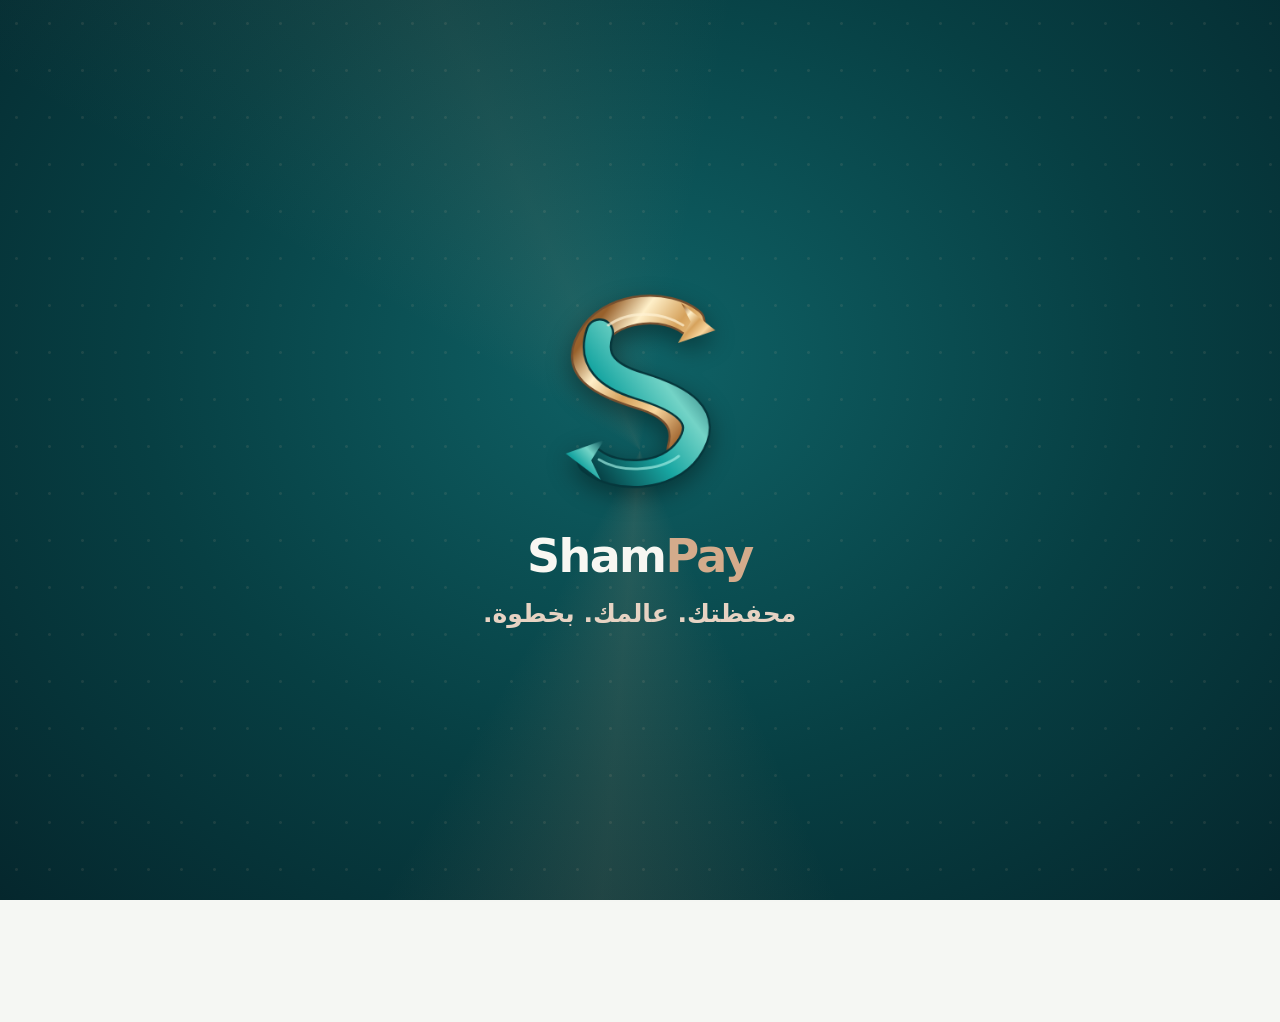
==== commit e1de88f3: "Add files via upload" ====
--- a/index.html
+++ b/index.html
@@ -1 +1 @@
-<!doctype html><html lang="ar" dir="rtl"><head><meta charset="utf-8"><meta name="viewport" content="width=device-width,initial-scale=1,viewport-fit=cover"><meta name="theme-color" content="#073F43"><meta name="apple-mobile-web-app-capable" content="yes"><title>ShamPay Premium | DEMO</title><link rel="manifest" href="./manifest.webmanifest"><link rel="icon" href="./icon.svg" type="image/svg+xml"><link rel="apple-touch-icon" href="./icon-192.png"><link rel="stylesheet" href="./style.css?v=35.1"></head><body><div id="app"><header class="header"><div class="brand"><span class="logo"><img src="./shampay-mark.svg?v=32" alt="ShamPay"></span><span>Sham<b>Pay</b></span><span class="demo">DEMO</span></div><div class="header-actions"><button id="headerNotifications" type="button" data-action="notifications" aria-label="الإشعارات" hidden></button><button id="language" aria-label="Language">EN</button><button id="theme" aria-label="Theme">☾</button></div></header><div id="notice" class="notice"></div><main id="content"><section class="boot-fallback" role="status"><h1>أهلاً بك في شام باي</h1><p>جاري تشغيل المحفظة التجريبية…</p><p class="boot-help">إذا بقيت هذه الشاشة، يرجى إعادة فتح التطبيق أو إبلاغ فريق الاختبار.</p></section></main><nav id="nav" class="nav hidden"></nav></div><div id="toast" class="toast" role="status"></div><div id="splash" class="splash" role="status" aria-label="شاشة بداية شام باي"><div class="splash-particles" aria-hidden="true"></div><svg class="splash-art flow-exact-logo" xmlns="http://www.w3.org/2000/svg" viewBox="0 0 300 300" aria-hidden="true"><defs><linearGradient id="metalGold" x1=".1" y1=".1" x2=".9" y2=".9"><stop stop-color="#98612C"/><stop offset=".23" stop-color="#FFF0C9"/><stop offset=".49" stop-color="#D6A25C"/><stop offset=".74" stop-color="#F9D79E"/><stop offset="1" stop-color="#A56B35"/></linearGradient><linearGradient id="metalTeal" x1="0" y1="1" x2="1" y2="0"><stop stop-color="#063B40"/><stop offset=".38" stop-color="#18A6A2"/><stop offset=".67" stop-color="#74D4C7"/><stop offset="1" stop-color="#064B52"/></linearGradient></defs><g class="exact-strokes" fill="none" stroke-linecap="round" stroke-linejoin="round"><g class="exact-gold"><path d="M 209 68 C 181 46 122 48 96 82 C 67 122 102 139 153 155 C 188 166 208 186 198 218" stroke="#77502F" stroke-width="35"/><path d="M 209 68 C 181 46 122 48 96 82 C 67 122 102 139 153 155 C 188 166 208 186 198 218" stroke="url(#metalGold)" stroke-width="30"/></g><g class="exact-teal"><path d="M 92 231 C 121 254 181 253 206 218 C 234 179 198 158 148 143 C 112 132 91 114 102 81" stroke="#06373C" stroke-width="34"/><path d="M 92 231 C 121 254 181 253 206 218 C 234 179 198 158 148 143 C 112 132 91 114 102 81" stroke="url(#metalTeal)" stroke-width="29"/></g></g><g class="exact-gold"><path d="M 198 46 L 238 78 L 194 93 L 209 68 Z" fill="url(#metalGold)" stroke="#B78546" stroke-width="1.5"/></g><g class="exact-teal"><path d="M 103 254 L 62 223 L 107 207 L 92 231 Z" fill="url(#metalTeal)" stroke="#0C6A6B" stroke-width="1.5"/></g><g class="exact-gold"><path d="M 112 72 C 139 53 177 57 200 72" fill="none" stroke="#FFF3D5" stroke-width="3" stroke-linecap="round" opacity=".7"/></g><g class="exact-teal"><path d="M 101 230 C 128 247 173 243 195 226" fill="none" stroke="#9FECE1" stroke-width="3" stroke-linecap="round" opacity=".7"/></g></svg><div class="splash-copy" aria-label="ShamPay، محفظتك. عالمك. بخطوة."><div class="splash-brand">Sham<span>Pay</span></div><div class="splash-motto" lang="ar" dir="rtl">محفظتك. عالمك. بخطوة.</div></div></div><script>window.addEventListener("error",function(e){var c=document.getElementById("content");if(c&&!window.__SHAMPAY_READY__){c.innerHTML="<section class=\"boot-fallback\" role=\"alert\"><h1>تعذر تشغيل ShamPay</h1><p>حدث خطأ في تحميل النسخة التجريبية. يرجى إبلاغ فريق الاختبار.</p></section>";}var s=document.getElementById("splash");if(s)s.classList.add("splash-off");});setTimeout(function(){var s=document.getElementById("splash");if(s)s.classList.add("splash-off");},5300);</script><script src="./app.js?v=35.1" defer></script></body></html>
+<!doctype html><html lang="ar" dir="rtl"><head><meta charset="utf-8"><meta name="viewport" content="width=device-width,initial-scale=1,viewport-fit=cover"><meta name="theme-color" content="#073F43"><meta name="apple-mobile-web-app-capable" content="yes"><title>ShamPay Premium | DEMO</title><link rel="manifest" href="./manifest.webmanifest"><link rel="icon" href="./icon.svg" type="image/svg+xml"><link rel="apple-touch-icon" href="./icon-192.png"><link rel="stylesheet" href="./style.css?v=35.2"></head><body><div id="app"><header class="header"><div class="brand"><span class="logo"><img src="./shampay-mark.svg?v=32" alt="ShamPay"></span><span>Sham<b>Pay</b></span><span class="demo">DEMO</span></div><div class="header-actions"><button id="headerNotifications" type="button" data-action="notifications" aria-label="الإشعارات" hidden></button><button id="language" aria-label="Language">EN</button><button id="theme" aria-label="Theme">☾</button></div></header><div id="notice" class="notice"></div><main id="content"><section class="boot-fallback" role="status"><h1>أهلاً بك في شام باي</h1><p>جاري تشغيل المحفظة التجريبية…</p><p class="boot-help">إذا بقيت هذه الشاشة، يرجى إعادة فتح التطبيق أو إبلاغ فريق الاختبار.</p></section></main><nav id="nav" class="nav hidden"></nav></div><div id="toast" class="toast" role="status"></div><div id="splash" class="splash" role="status" aria-label="شاشة بداية شام باي"><div class="splash-particles" aria-hidden="true"></div><svg class="splash-art flow-exact-logo" xmlns="http://www.w3.org/2000/svg" viewBox="0 0 300 300" aria-hidden="true"><defs><linearGradient id="metalGold" x1=".1" y1=".1" x2=".9" y2=".9"><stop stop-color="#98612C"/><stop offset=".23" stop-color="#FFF0C9"/><stop offset=".49" stop-color="#D6A25C"/><stop offset=".74" stop-color="#F9D79E"/><stop offset="1" stop-color="#A56B35"/></linearGradient><linearGradient id="metalTeal" x1="0" y1="1" x2="1" y2="0"><stop stop-color="#063B40"/><stop offset=".38" stop-color="#18A6A2"/><stop offset=".67" stop-color="#74D4C7"/><stop offset="1" stop-color="#064B52"/></linearGradient></defs><g class="exact-strokes" fill="none" stroke-linecap="round" stroke-linejoin="round"><g class="exact-gold"><path d="M 209 68 C 181 46 122 48 96 82 C 67 122 102 139 153 155 C 188 166 208 186 198 218" stroke="#77502F" stroke-width="35"/><path d="M 209 68 C 181 46 122 48 96 82 C 67 122 102 139 153 155 C 188 166 208 186 198 218" stroke="url(#metalGold)" stroke-width="30"/></g><g class="exact-teal"><path d="M 92 231 C 121 254 181 253 206 218 C 234 179 198 158 148 143 C 112 132 91 114 102 81" stroke="#06373C" stroke-width="34"/><path d="M 92 231 C 121 254 181 253 206 218 C 234 179 198 158 148 143 C 112 132 91 114 102 81" stroke="url(#metalTeal)" stroke-width="29"/></g></g><g class="exact-gold"><path d="M 198 46 L 238 78 L 194 93 L 209 68 Z" fill="url(#metalGold)" stroke="#B78546" stroke-width="1.5"/></g><g class="exact-teal"><path d="M 103 254 L 62 223 L 107 207 L 92 231 Z" fill="url(#metalTeal)" stroke="#0C6A6B" stroke-width="1.5"/></g><g class="exact-gold"><path d="M 112 72 C 139 53 177 57 200 72" fill="none" stroke="#FFF3D5" stroke-width="3" stroke-linecap="round" opacity=".7"/></g><g class="exact-teal"><path d="M 101 230 C 128 247 173 243 195 226" fill="none" stroke="#9FECE1" stroke-width="3" stroke-linecap="round" opacity=".7"/></g></svg><div class="splash-copy" aria-label="ShamPay، محفظتك. عالمك. بخطوة."><div class="splash-brand">Sham<span>Pay</span></div><div class="splash-motto" lang="ar" dir="rtl">محفظتك. عالمك. بخطوة.</div></div></div><script>window.addEventListener("error",function(e){var c=document.getElementById("content");if(c&&!window.__SHAMPAY_READY__){c.innerHTML="<section class=\"boot-fallback\" role=\"alert\"><h1>تعذر تشغيل ShamPay</h1><p>حدث خطأ في تحميل النسخة التجريبية. يرجى إبلاغ فريق الاختبار.</p></section>";}var s=document.getElementById("splash");if(s)s.classList.add("splash-off");});setTimeout(function(){var s=document.getElementById("splash");if(s)s.classList.add("splash-off");},5300);</script><script src="./app.js?v=35.2" defer></script></body></html>
--- a/style.css
+++ b/style.css
@@ -301,3 +301,38 @@
   .nav button{height:50px}
   .nav button .v35-tab-icon .ui-icon{width:21px;height:21px}
 }
+
+/* v35.2 — fixed bottom navigation + genuine scroll clearance.
+   Padding must be on the scrolling CONTENT, not only #app. */
+html { scroll-padding-bottom: calc(156px + env(safe-area-inset-bottom, 0px)); }
+body { min-height: 100%; }
+#app { padding-bottom: 0; min-height: 100dvh; }
+#content {
+  display: flow-root;
+  padding-bottom: calc(156px + env(safe-area-inset-bottom, 0px));
+  scroll-margin-bottom: calc(156px + env(safe-area-inset-bottom, 0px));
+}
+#content > :last-child { margin-bottom: 0; }
+.nav {
+  position: fixed;
+  left: 0;
+  right: 0;
+  bottom: 0;
+  top: auto;
+  margin-inline: auto;
+  transform: none;
+  z-index: 1000;
+  width: min(calc(100% - 20px), 500px);
+  height: 64px;
+  max-height: 64px;
+  padding: 4px 5px;
+  /* Keep glass design; reserve iPhone safe-area inside the bottom placement. */
+  margin-bottom: env(safe-area-inset-bottom, 0px);
+}
+.toast { bottom: calc(86px + env(safe-area-inset-bottom, 0px)); }
+@media (max-width: 360px) {
+  .nav { width: calc(100% - 12px); height: 60px; max-height: 60px; }
+}
+@media print {
+  #content { padding-bottom: 0; }
+}
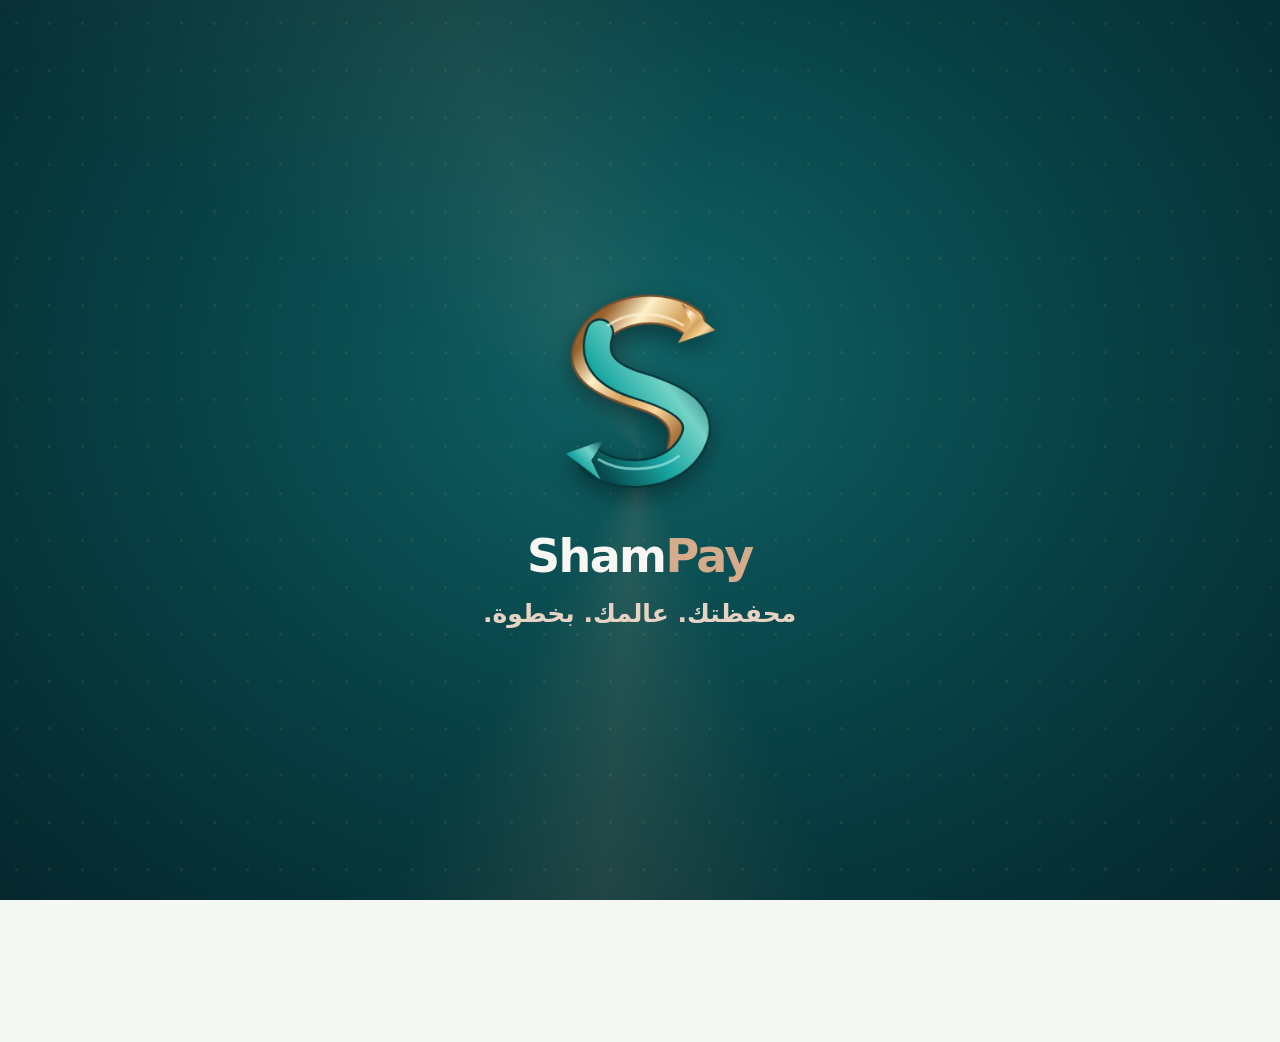
==== commit 52555998: "Add files via upload" ====
--- a/index.html
+++ b/index.html
@@ -1 +1 @@
-<!doctype html><html lang="ar" dir="rtl"><head><meta charset="utf-8"><meta name="viewport" content="width=device-width,initial-scale=1,viewport-fit=cover"><meta name="theme-color" content="#073F43"><meta name="apple-mobile-web-app-capable" content="yes"><title>ShamPay Premium | DEMO</title><link rel="manifest" href="./manifest.webmanifest"><link rel="icon" href="./icon.svg" type="image/svg+xml"><link rel="apple-touch-icon" href="./icon-192.png"><link rel="stylesheet" href="./style.css?v=35.2"></head><body><div id="app"><header class="header"><div class="brand"><span class="logo"><img src="./shampay-mark.svg?v=32" alt="ShamPay"></span><span>Sham<b>Pay</b></span><span class="demo">DEMO</span></div><div class="header-actions"><button id="headerNotifications" type="button" data-action="notifications" aria-label="الإشعارات" hidden></button><button id="language" aria-label="Language">EN</button><button id="theme" aria-label="Theme">☾</button></div></header><div id="notice" class="notice"></div><main id="content"><section class="boot-fallback" role="status"><h1>أهلاً بك في شام باي</h1><p>جاري تشغيل المحفظة التجريبية…</p><p class="boot-help">إذا بقيت هذه الشاشة، يرجى إعادة فتح التطبيق أو إبلاغ فريق الاختبار.</p></section></main><nav id="nav" class="nav hidden"></nav></div><div id="toast" class="toast" role="status"></div><div id="splash" class="splash" role="status" aria-label="شاشة بداية شام باي"><div class="splash-particles" aria-hidden="true"></div><svg class="splash-art flow-exact-logo" xmlns="http://www.w3.org/2000/svg" viewBox="0 0 300 300" aria-hidden="true"><defs><linearGradient id="metalGold" x1=".1" y1=".1" x2=".9" y2=".9"><stop stop-color="#98612C"/><stop offset=".23" stop-color="#FFF0C9"/><stop offset=".49" stop-color="#D6A25C"/><stop offset=".74" stop-color="#F9D79E"/><stop offset="1" stop-color="#A56B35"/></linearGradient><linearGradient id="metalTeal" x1="0" y1="1" x2="1" y2="0"><stop stop-color="#063B40"/><stop offset=".38" stop-color="#18A6A2"/><stop offset=".67" stop-color="#74D4C7"/><stop offset="1" stop-color="#064B52"/></linearGradient></defs><g class="exact-strokes" fill="none" stroke-linecap="round" stroke-linejoin="round"><g class="exact-gold"><path d="M 209 68 C 181 46 122 48 96 82 C 67 122 102 139 153 155 C 188 166 208 186 198 218" stroke="#77502F" stroke-width="35"/><path d="M 209 68 C 181 46 122 48 96 82 C 67 122 102 139 153 155 C 188 166 208 186 198 218" stroke="url(#metalGold)" stroke-width="30"/></g><g class="exact-teal"><path d="M 92 231 C 121 254 181 253 206 218 C 234 179 198 158 148 143 C 112 132 91 114 102 81" stroke="#06373C" stroke-width="34"/><path d="M 92 231 C 121 254 181 253 206 218 C 234 179 198 158 148 143 C 112 132 91 114 102 81" stroke="url(#metalTeal)" stroke-width="29"/></g></g><g class="exact-gold"><path d="M 198 46 L 238 78 L 194 93 L 209 68 Z" fill="url(#metalGold)" stroke="#B78546" stroke-width="1.5"/></g><g class="exact-teal"><path d="M 103 254 L 62 223 L 107 207 L 92 231 Z" fill="url(#metalTeal)" stroke="#0C6A6B" stroke-width="1.5"/></g><g class="exact-gold"><path d="M 112 72 C 139 53 177 57 200 72" fill="none" stroke="#FFF3D5" stroke-width="3" stroke-linecap="round" opacity=".7"/></g><g class="exact-teal"><path d="M 101 230 C 128 247 173 243 195 226" fill="none" stroke="#9FECE1" stroke-width="3" stroke-linecap="round" opacity=".7"/></g></svg><div class="splash-copy" aria-label="ShamPay، محفظتك. عالمك. بخطوة."><div class="splash-brand">Sham<span>Pay</span></div><div class="splash-motto" lang="ar" dir="rtl">محفظتك. عالمك. بخطوة.</div></div></div><script>window.addEventListener("error",function(e){var c=document.getElementById("content");if(c&&!window.__SHAMPAY_READY__){c.innerHTML="<section class=\"boot-fallback\" role=\"alert\"><h1>تعذر تشغيل ShamPay</h1><p>حدث خطأ في تحميل النسخة التجريبية. يرجى إبلاغ فريق الاختبار.</p></section>";}var s=document.getElementById("splash");if(s)s.classList.add("splash-off");});setTimeout(function(){var s=document.getElementById("splash");if(s)s.classList.add("splash-off");},5300);</script><script src="./app.js?v=35.2" defer></script></body></html>
+<!doctype html><html lang="ar" dir="rtl"><head><meta charset="utf-8"><meta name="viewport" content="width=device-width,initial-scale=1,viewport-fit=cover"><meta name="theme-color" content="#073F43"><meta name="apple-mobile-web-app-capable" content="yes"><title>ShamPay Premium | DEMO</title><link rel="manifest" href="./manifest.webmanifest"><link rel="icon" href="./icon.svg" type="image/svg+xml"><link rel="apple-touch-icon" href="./icon-192.png"><link rel="stylesheet" href="./style.css?v=35.3"></head><body><div id="app"><header class="header"><div class="brand"><span class="logo"><img src="./shampay-mark.svg?v=32" alt="ShamPay"></span><span>Sham<b>Pay</b></span><span class="demo">DEMO</span></div><div class="header-actions"><button id="headerNotifications" type="button" data-action="notifications" aria-label="الإشعارات" hidden></button><button id="language" aria-label="Language">EN</button><button id="theme" aria-label="Theme">☾</button></div></header><div id="notice" class="notice"></div><main id="content"><section class="boot-fallback" role="status"><h1>أهلاً بك في شام باي</h1><p>جاري تشغيل المحفظة التجريبية…</p><p class="boot-help">إذا بقيت هذه الشاشة، يرجى إعادة فتح التطبيق أو إبلاغ فريق الاختبار.</p></section></main><nav id="nav" class="nav hidden"></nav></div><div id="toast" class="toast" role="status"></div><div id="splash" class="splash" role="status" aria-label="شاشة بداية شام باي"><div class="splash-particles" aria-hidden="true"></div><svg class="splash-art flow-exact-logo" xmlns="http://www.w3.org/2000/svg" viewBox="0 0 300 300" aria-hidden="true"><defs><linearGradient id="metalGold" x1=".1" y1=".1" x2=".9" y2=".9"><stop stop-color="#98612C"/><stop offset=".23" stop-color="#FFF0C9"/><stop offset=".49" stop-color="#D6A25C"/><stop offset=".74" stop-color="#F9D79E"/><stop offset="1" stop-color="#A56B35"/></linearGradient><linearGradient id="metalTeal" x1="0" y1="1" x2="1" y2="0"><stop stop-color="#063B40"/><stop offset=".38" stop-color="#18A6A2"/><stop offset=".67" stop-color="#74D4C7"/><stop offset="1" stop-color="#064B52"/></linearGradient></defs><g class="exact-strokes" fill="none" stroke-linecap="round" stroke-linejoin="round"><g class="exact-gold"><path d="M 209 68 C 181 46 122 48 96 82 C 67 122 102 139 153 155 C 188 166 208 186 198 218" stroke="#77502F" stroke-width="35"/><path d="M 209 68 C 181 46 122 48 96 82 C 67 122 102 139 153 155 C 188 166 208 186 198 218" stroke="url(#metalGold)" stroke-width="30"/></g><g class="exact-teal"><path d="M 92 231 C 121 254 181 253 206 218 C 234 179 198 158 148 143 C 112 132 91 114 102 81" stroke="#06373C" stroke-width="34"/><path d="M 92 231 C 121 254 181 253 206 218 C 234 179 198 158 148 143 C 112 132 91 114 102 81" stroke="url(#metalTeal)" stroke-width="29"/></g></g><g class="exact-gold"><path d="M 198 46 L 238 78 L 194 93 L 209 68 Z" fill="url(#metalGold)" stroke="#B78546" stroke-width="1.5"/></g><g class="exact-teal"><path d="M 103 254 L 62 223 L 107 207 L 92 231 Z" fill="url(#metalTeal)" stroke="#0C6A6B" stroke-width="1.5"/></g><g class="exact-gold"><path d="M 112 72 C 139 53 177 57 200 72" fill="none" stroke="#FFF3D5" stroke-width="3" stroke-linecap="round" opacity=".7"/></g><g class="exact-teal"><path d="M 101 230 C 128 247 173 243 195 226" fill="none" stroke="#9FECE1" stroke-width="3" stroke-linecap="round" opacity=".7"/></g></svg><div class="splash-copy" aria-label="ShamPay، محفظتك. عالمك. بخطوة."><div class="splash-brand">Sham<span>Pay</span></div><div class="splash-motto" lang="ar" dir="rtl">محفظتك. عالمك. بخطوة.</div></div></div><script>window.addEventListener("error",function(e){var c=document.getElementById("content");if(c&&!window.__SHAMPAY_READY__){c.innerHTML="<section class=\"boot-fallback\" role=\"alert\"><h1>تعذر تشغيل ShamPay</h1><p>حدث خطأ في تحميل النسخة التجريبية. يرجى إبلاغ فريق الاختبار.</p></section>";}var s=document.getElementById("splash");if(s)s.classList.add("splash-off");});setTimeout(function(){var s=document.getElementById("splash");if(s)s.classList.add("splash-off");},5300);</script><script src="./app.js?v=35.3" defer></script></body></html>
--- a/style.css
+++ b/style.css
@@ -336,3 +336,12 @@
 @media print {
   #content { padding-bottom: 0; }
 }
+
+/* v35.3: iPhone Safari / standalone PWA fixed navigation and bottom clearance */
+:root { --sp-nav-height: 64px; --sp-nav-clearance: 176px; }
+html { scroll-padding-bottom: calc(var(--sp-nav-clearance) + env(safe-area-inset-bottom, 0px)); }
+#app { padding-bottom: 0 !important; min-height: 100dvh; }
+#content { box-sizing: border-box; min-height: 0; padding-bottom: calc(var(--sp-nav-clearance) + env(safe-area-inset-bottom, 0px)) !important; }
+.nav { position: fixed !important; inset: auto 0 0 0 !important; margin: 0 auto env(safe-area-inset-bottom, 0px) !important; transform: none !important; z-index: 1000 !important; height: var(--sp-nav-height); max-height: var(--sp-nav-height); }
+@media (max-width: 360px) { :root { --sp-nav-height: 60px; } }
+@media print { #content { padding-bottom: 0 !important; } }
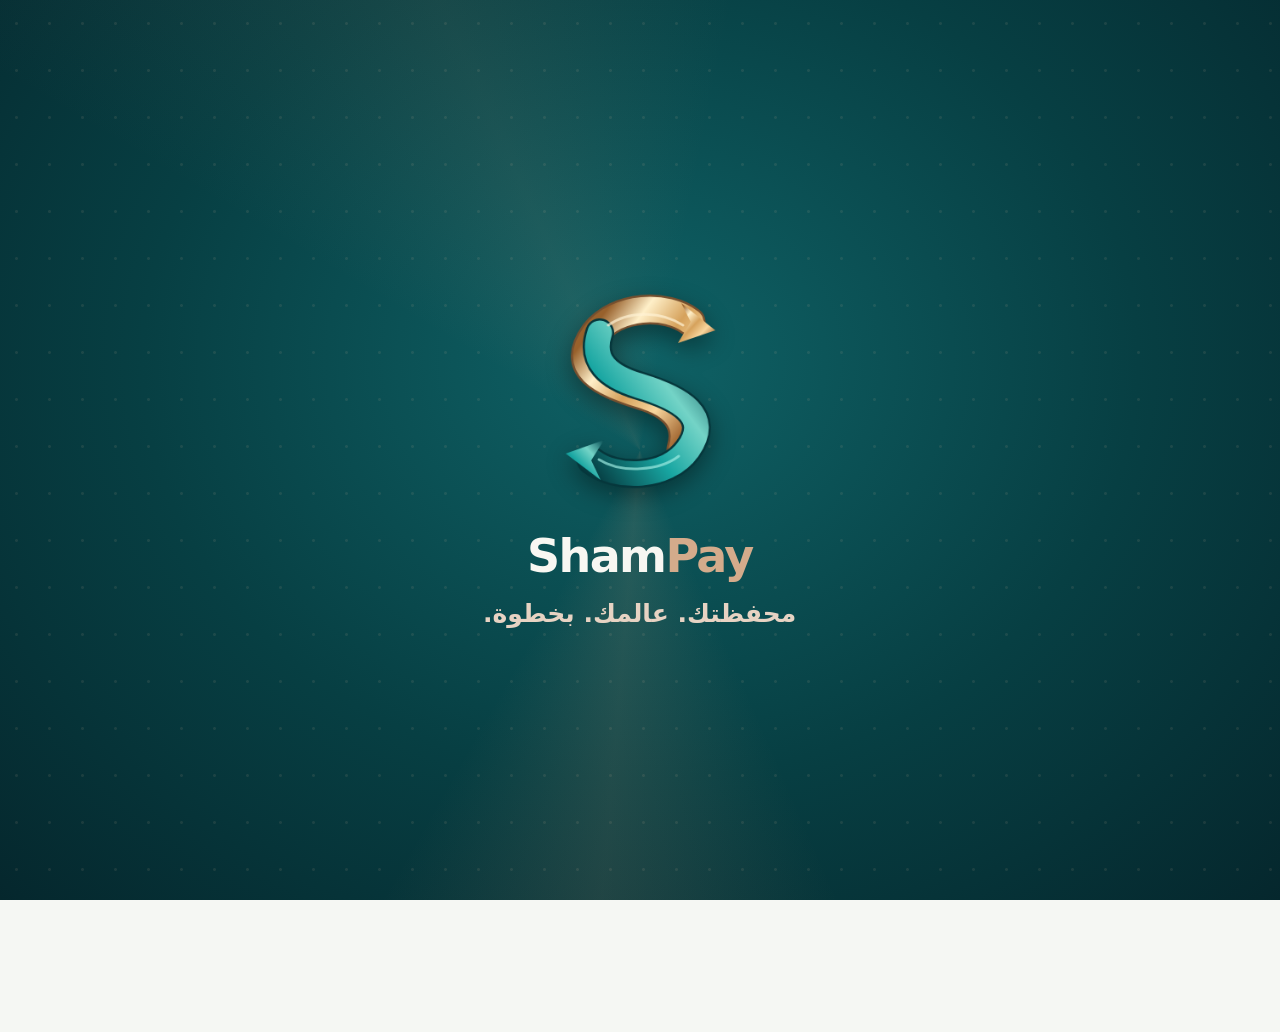
==== commit 84f6da1c: "Add files via upload" ====
--- a/index.html
+++ b/index.html
@@ -1 +1 @@
-<!doctype html><html lang="ar" dir="rtl"><head><meta charset="utf-8"><meta name="viewport" content="width=device-width,initial-scale=1,viewport-fit=cover"><meta name="theme-color" content="#073F43"><meta name="apple-mobile-web-app-capable" content="yes"><title>ShamPay Premium | DEMO</title><link rel="manifest" href="./manifest.webmanifest"><link rel="icon" href="./icon.svg" type="image/svg+xml"><link rel="apple-touch-icon" href="./icon-192.png"><link rel="stylesheet" href="./style.css?v=35.3"></head><body><div id="app"><header class="header"><div class="brand"><span class="logo"><img src="./shampay-mark.svg?v=32" alt="ShamPay"></span><span>Sham<b>Pay</b></span><span class="demo">DEMO</span></div><div class="header-actions"><button id="headerNotifications" type="button" data-action="notifications" aria-label="الإشعارات" hidden></button><button id="language" aria-label="Language">EN</button><button id="theme" aria-label="Theme">☾</button></div></header><div id="notice" class="notice"></div><main id="content"><section class="boot-fallback" role="status"><h1>أهلاً بك في شام باي</h1><p>جاري تشغيل المحفظة التجريبية…</p><p class="boot-help">إذا بقيت هذه الشاشة، يرجى إعادة فتح التطبيق أو إبلاغ فريق الاختبار.</p></section></main><nav id="nav" class="nav hidden"></nav></div><div id="toast" class="toast" role="status"></div><div id="splash" class="splash" role="status" aria-label="شاشة بداية شام باي"><div class="splash-particles" aria-hidden="true"></div><svg class="splash-art flow-exact-logo" xmlns="http://www.w3.org/2000/svg" viewBox="0 0 300 300" aria-hidden="true"><defs><linearGradient id="metalGold" x1=".1" y1=".1" x2=".9" y2=".9"><stop stop-color="#98612C"/><stop offset=".23" stop-color="#FFF0C9"/><stop offset=".49" stop-color="#D6A25C"/><stop offset=".74" stop-color="#F9D79E"/><stop offset="1" stop-color="#A56B35"/></linearGradient><linearGradient id="metalTeal" x1="0" y1="1" x2="1" y2="0"><stop stop-color="#063B40"/><stop offset=".38" stop-color="#18A6A2"/><stop offset=".67" stop-color="#74D4C7"/><stop offset="1" stop-color="#064B52"/></linearGradient></defs><g class="exact-strokes" fill="none" stroke-linecap="round" stroke-linejoin="round"><g class="exact-gold"><path d="M 209 68 C 181 46 122 48 96 82 C 67 122 102 139 153 155 C 188 166 208 186 198 218" stroke="#77502F" stroke-width="35"/><path d="M 209 68 C 181 46 122 48 96 82 C 67 122 102 139 153 155 C 188 166 208 186 198 218" stroke="url(#metalGold)" stroke-width="30"/></g><g class="exact-teal"><path d="M 92 231 C 121 254 181 253 206 218 C 234 179 198 158 148 143 C 112 132 91 114 102 81" stroke="#06373C" stroke-width="34"/><path d="M 92 231 C 121 254 181 253 206 218 C 234 179 198 158 148 143 C 112 132 91 114 102 81" stroke="url(#metalTeal)" stroke-width="29"/></g></g><g class="exact-gold"><path d="M 198 46 L 238 78 L 194 93 L 209 68 Z" fill="url(#metalGold)" stroke="#B78546" stroke-width="1.5"/></g><g class="exact-teal"><path d="M 103 254 L 62 223 L 107 207 L 92 231 Z" fill="url(#metalTeal)" stroke="#0C6A6B" stroke-width="1.5"/></g><g class="exact-gold"><path d="M 112 72 C 139 53 177 57 200 72" fill="none" stroke="#FFF3D5" stroke-width="3" stroke-linecap="round" opacity=".7"/></g><g class="exact-teal"><path d="M 101 230 C 128 247 173 243 195 226" fill="none" stroke="#9FECE1" stroke-width="3" stroke-linecap="round" opacity=".7"/></g></svg><div class="splash-copy" aria-label="ShamPay، محفظتك. عالمك. بخطوة."><div class="splash-brand">Sham<span>Pay</span></div><div class="splash-motto" lang="ar" dir="rtl">محفظتك. عالمك. بخطوة.</div></div></div><script>window.addEventListener("error",function(e){var c=document.getElementById("content");if(c&&!window.__SHAMPAY_READY__){c.innerHTML="<section class=\"boot-fallback\" role=\"alert\"><h1>تعذر تشغيل ShamPay</h1><p>حدث خطأ في تحميل النسخة التجريبية. يرجى إبلاغ فريق الاختبار.</p></section>";}var s=document.getElementById("splash");if(s)s.classList.add("splash-off");});setTimeout(function(){var s=document.getElementById("splash");if(s)s.classList.add("splash-off");},5300);</script><script src="./app.js?v=35.3" defer></script></body></html>
+<!doctype html><html lang="ar" dir="rtl"><head><meta charset="utf-8"><meta name="viewport" content="width=device-width,initial-scale=1,viewport-fit=cover"><meta name="theme-color" content="#073F43"><meta name="apple-mobile-web-app-capable" content="yes"><title>ShamPay Premium | DEMO</title><link rel="manifest" href="./manifest.webmanifest"><link rel="icon" href="./icon.svg" type="image/svg+xml"><link rel="apple-touch-icon" href="./icon-192.png"><link rel="stylesheet" href="./style.css?v=36"></head><body><div id="app"><header class="header"><div class="brand"><span class="logo"><img src="./shampay-mark.svg?v=32" alt="ShamPay"></span><span>Sham<b>Pay</b></span><span class="demo">DEMO</span></div><div class="header-actions"><button id="headerNotifications" type="button" data-action="notifications" aria-label="الإشعارات" hidden></button><button id="language" aria-label="Language">EN</button><button id="theme" aria-label="Theme">☾</button></div></header><div id="notice" class="notice"></div><main id="content"><section class="boot-fallback" role="status"><h1>أهلاً بك في شام باي</h1><p>جاري تشغيل المحفظة التجريبية…</p><p class="boot-help">إذا بقيت هذه الشاشة، يرجى إعادة فتح التطبيق أو إبلاغ فريق الاختبار.</p></section></main><nav id="nav" class="nav hidden"></nav></div><div id="toast" class="toast" role="status"></div><div id="splash" class="splash" role="status" aria-label="شاشة بداية شام باي"><div class="splash-particles" aria-hidden="true"></div><svg class="splash-art flow-exact-logo" xmlns="http://www.w3.org/2000/svg" viewBox="0 0 300 300" aria-hidden="true"><defs><linearGradient id="metalGold" x1=".1" y1=".1" x2=".9" y2=".9"><stop stop-color="#98612C"/><stop offset=".23" stop-color="#FFF0C9"/><stop offset=".49" stop-color="#D6A25C"/><stop offset=".74" stop-color="#F9D79E"/><stop offset="1" stop-color="#A56B35"/></linearGradient><linearGradient id="metalTeal" x1="0" y1="1" x2="1" y2="0"><stop stop-color="#063B40"/><stop offset=".38" stop-color="#18A6A2"/><stop offset=".67" stop-color="#74D4C7"/><stop offset="1" stop-color="#064B52"/></linearGradient></defs><g class="exact-strokes" fill="none" stroke-linecap="round" stroke-linejoin="round"><g class="exact-gold"><path d="M 209 68 C 181 46 122 48 96 82 C 67 122 102 139 153 155 C 188 166 208 186 198 218" stroke="#77502F" stroke-width="35"/><path d="M 209 68 C 181 46 122 48 96 82 C 67 122 102 139 153 155 C 188 166 208 186 198 218" stroke="url(#metalGold)" stroke-width="30"/></g><g class="exact-teal"><path d="M 92 231 C 121 254 181 253 206 218 C 234 179 198 158 148 143 C 112 132 91 114 102 81" stroke="#06373C" stroke-width="34"/><path d="M 92 231 C 121 254 181 253 206 218 C 234 179 198 158 148 143 C 112 132 91 114 102 81" stroke="url(#metalTeal)" stroke-width="29"/></g></g><g class="exact-gold"><path d="M 198 46 L 238 78 L 194 93 L 209 68 Z" fill="url(#metalGold)" stroke="#B78546" stroke-width="1.5"/></g><g class="exact-teal"><path d="M 103 254 L 62 223 L 107 207 L 92 231 Z" fill="url(#metalTeal)" stroke="#0C6A6B" stroke-width="1.5"/></g><g class="exact-gold"><path d="M 112 72 C 139 53 177 57 200 72" fill="none" stroke="#FFF3D5" stroke-width="3" stroke-linecap="round" opacity=".7"/></g><g class="exact-teal"><path d="M 101 230 C 128 247 173 243 195 226" fill="none" stroke="#9FECE1" stroke-width="3" stroke-linecap="round" opacity=".7"/></g></svg><div class="splash-copy" aria-label="ShamPay، محفظتك. عالمك. بخطوة."><div class="splash-brand">Sham<span>Pay</span></div><div class="splash-motto" lang="ar" dir="rtl">محفظتك. عالمك. بخطوة.</div></div></div><script>window.addEventListener("error",function(e){var c=document.getElementById("content");if(c&&!window.__SHAMPAY_READY__){c.innerHTML="<section class=\"boot-fallback\" role=\"alert\"><h1>تعذر تشغيل ShamPay</h1><p>حدث خطأ في تحميل النسخة التجريبية. يرجى إبلاغ فريق الاختبار.</p></section>";}var s=document.getElementById("splash");if(s)s.classList.add("splash-off");});setTimeout(function(){var s=document.getElementById("splash");if(s)s.classList.add("splash-off");},5300);</script><script src="./app.js?v=36" defer></script></body></html>
--- a/style.css
+++ b/style.css
@@ -345,3 +345,43 @@
 .nav { position: fixed !important; inset: auto 0 0 0 !important; margin: 0 auto env(safe-area-inset-bottom, 0px) !important; transform: none !important; z-index: 1000 !important; height: var(--sp-nav-height); max-height: var(--sp-nav-height); }
 @media (max-width: 360px) { :root { --sp-nav-height: 60px; } }
 @media print { #content { padding-bottom: 0 !important; } }
+
+/* v36 Premium Auth: hierarchy, accessible single-input six-cell PIN, mock KYC */
+.auth-card .btn.auth-primary{
+ display:block;width:100%;background:linear-gradient(120deg,#9d7437,#e0bf7d 52%,#a17a3e)!important;
+ color:#241d11!important;border:1px solid #c5a062!important;
+ box-shadow:0 9px 22px rgba(145,100,42,.22),inset 0 1px rgba(255,255,255,.4);
+ font-weight:800;min-height:50px;border-radius:15px;margin-top:14px;
+}
+.auth-card .btn.auth-outline{
+ display:block;width:100%;background:rgba(190,159,103,.065)!important;
+ border:1px solid rgba(183,145,76,.6)!important;color:var(--ink)!important;
+ box-shadow:inset 0 1px rgba(255,255,255,.14);min-height:48px;border-radius:15px;
+}
+.auth-text-link{
+ display:block;margin:12px auto 14px;border:0;background:transparent;
+ color:var(--green2);font-size:13px;text-decoration:underline;
+ text-underline-offset:4px;padding:9px 12px;
+}
+body.dark .auth-text-link{color:#e5c88b}
+.pin-matrix-label{display:block;margin:15px 0 9px;font-size:13px;font-weight:700;color:var(--ink)}
+.pin-matrix{position:relative;display:grid;grid-template-columns:repeat(6,minmax(0,1fr));gap:clamp(5px,2vw,10px);direction:ltr;isolation:isolate;min-height:53px;margin-bottom:14px}
+.pin-cell{height:53px;border:1px solid rgba(170,137,75,.4);border-radius:12px;background:var(--paper);box-shadow:inset 0 1px 3px rgba(0,0,0,.025);display:grid;place-items:center;font-size:26px;font-weight:800;color:var(--ink);transition:background .16s,border-color .16s,box-shadow .16s}
+.pin-cell.filled{border-color:#bc985b;background:linear-gradient(150deg,rgba(228,202,147,.24),rgba(182,146,76,.08));box-shadow:0 0 0 1px rgba(190,153,84,.12),inset 0 1px rgba(255,255,255,.2)}
+.pin-matrix.focused .pin-cell.current{border-color:#c7a060;box-shadow:0 0 0 2px rgba(195,158,88,.2)}
+.pin-matrix-input{position:absolute!important;inset:0!important;width:100%!important;height:100%!important;z-index:2!important;opacity:.015!important;cursor:text!important;border:0!important;box-shadow:none!important;letter-spacing:0!important;font-size:16px!important;direction:ltr}
+.pin-matrix-input:focus{outline:none!important}
+.pin-matrix:focus-within{outline:2px solid rgba(197,161,95,.25);outline-offset:3px;border-radius:12px}
+.kyc-grid{display:grid;grid-template-columns:repeat(3,minmax(0,1fr));gap:9px}
+.kyc-grid .kyc-action{position:relative;overflow:hidden;min-width:0;min-height:136px;padding:13px 7px;border:1px solid rgba(186,150,86,.36);border-radius:16px;background:var(--paper);color:var(--ink);display:flex;flex-direction:column;align-items:center;justify-content:center;gap:9px;box-shadow:0 5px 16px rgba(27,49,42,.07)}
+.kyc-action .kyc-icon{display:grid;place-items:center;flex:none}
+.kyc-action small{font-size:11px;line-height:1.4;overflow-wrap:anywhere}
+.kyc-action .kyc-status{font-size:10px;color:var(--muted);line-height:1.35}
+.kyc-action.kyc-done{background:linear-gradient(150deg,rgba(18,133,98,.16),rgba(17,104,85,.07));border-color:#24976e;box-shadow:0 0 0 1px rgba(24,141,99,.12)}
+.kyc-action.kyc-done .kyc-status{color:#19835c;font-weight:800}
+body.dark .kyc-action.kyc-done .kyc-status{color:#72e6b6}
+.kyc-action .kyc-scan-line{display:none;position:absolute;left:8%;right:8%;top:0;height:2px;background:#58dfb0;box-shadow:0 0 12px #58dfb0}
+.kyc-action.kyc-scanning .kyc-scan-line{display:block;animation:kyc-scan 950ms linear 1}
+@keyframes kyc-scan{from{top:8%}to{top:90%}}
+@media(max-width:355px){.pin-cell{height:46px;border-radius:9px}.kyc-grid{gap:5px}.kyc-grid .kyc-action{padding:10px 4px}}
+@media(prefers-reduced-motion:reduce){.kyc-action.kyc-scanning .kyc-scan-line{animation:none;top:50%}.pin-cell{transition:none}}
